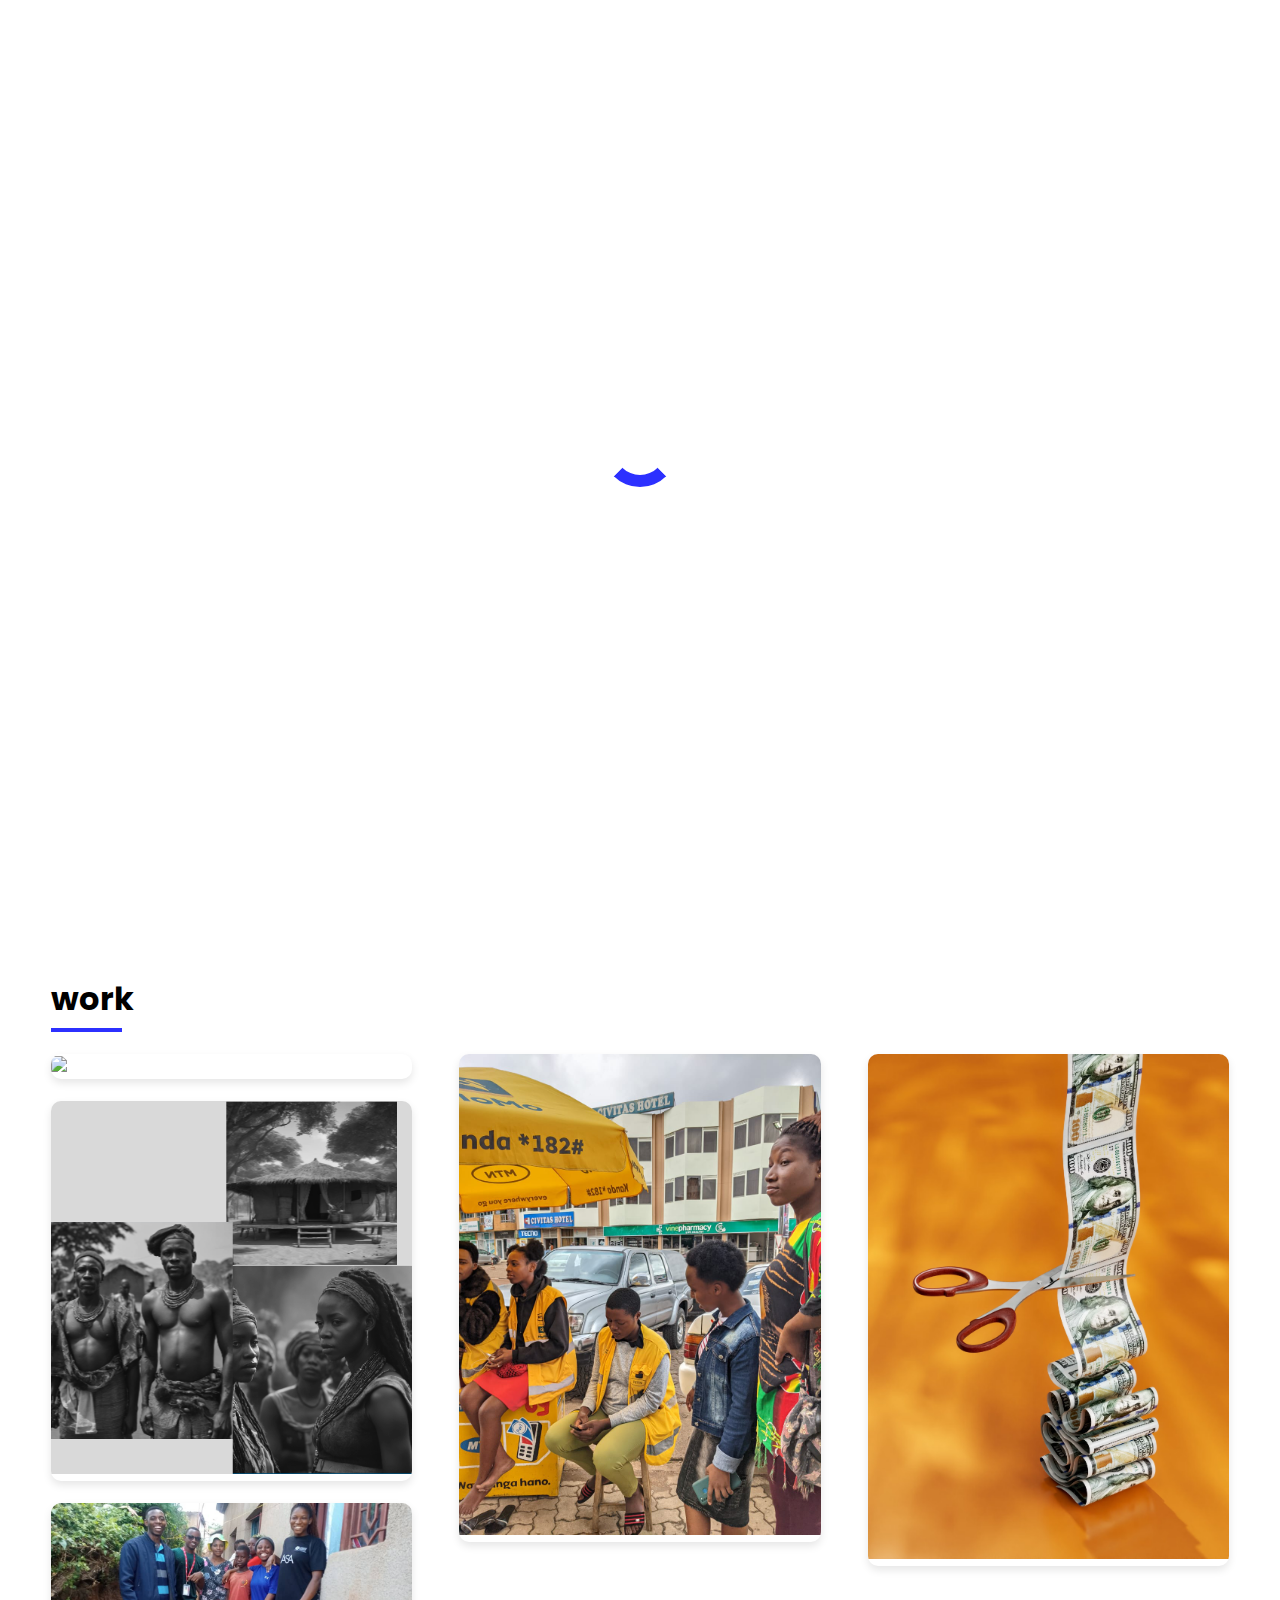
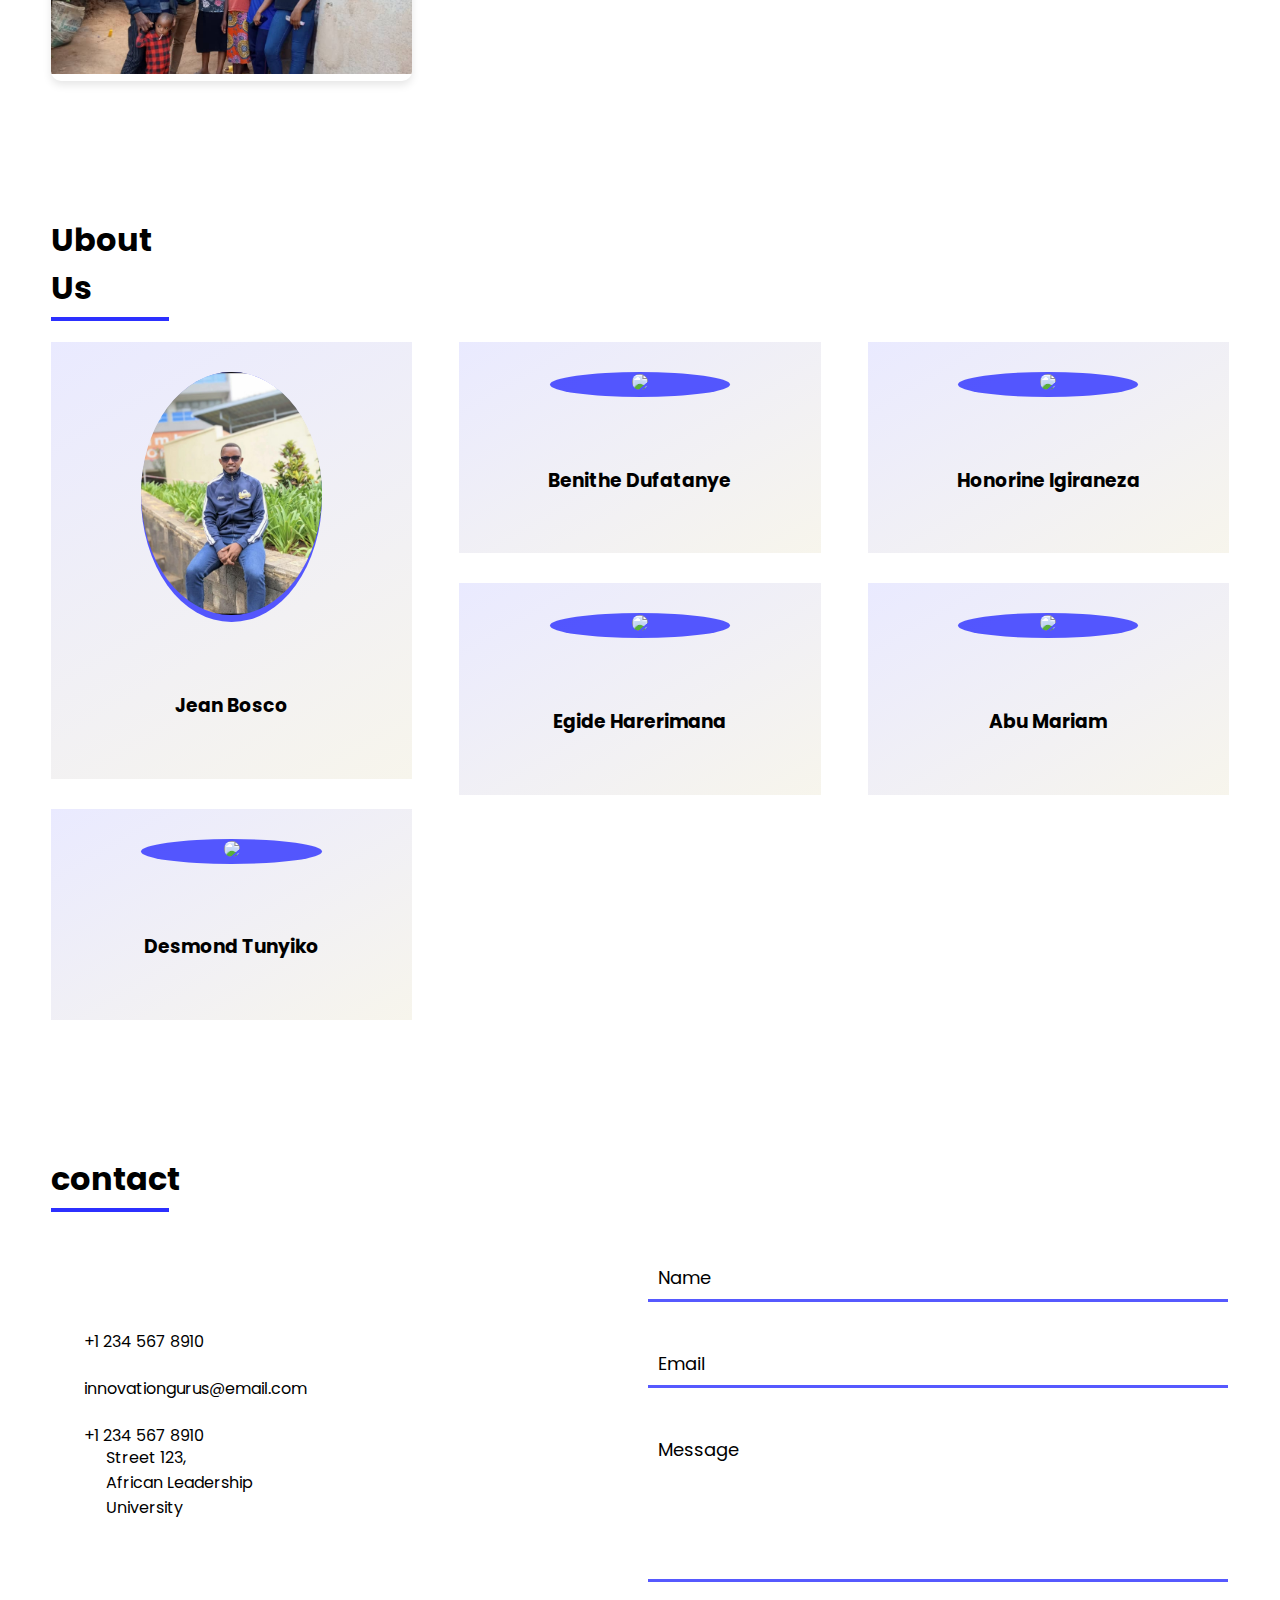
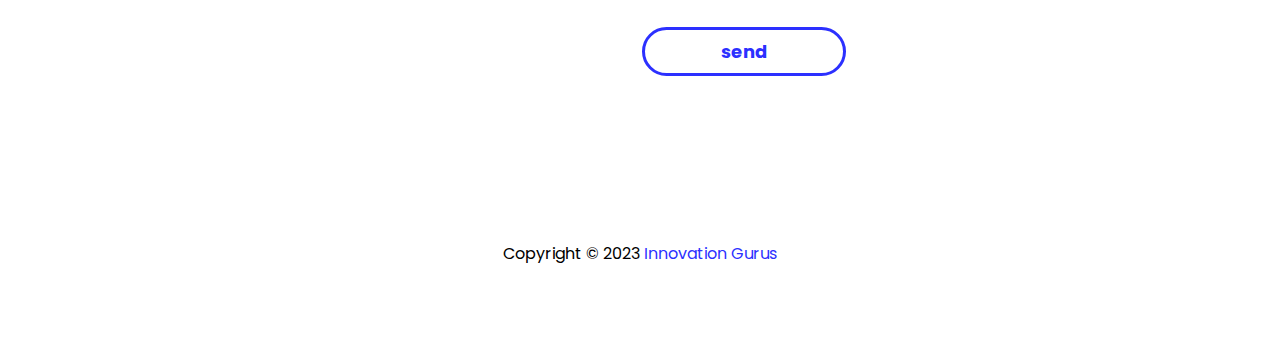
==== index.html @ b2788053 "final touches" ====
<!DOCTYPE html>
<html lang="en">

<head>
    <meta charset="UTF-8">
    <meta name="viewport" content="width=device-width, initial-scale=1.0">
    <meta http-equiv="X-UA-Compatible" content="ie=edge">
    <title>Innovation Gurus</title>
    <link rel="stylesheet" href="https://cdnjs.cloudflare.com/ajax/libs/animate.css/3.7.0/animate.min.css">
    <script src="https://code.jquery.com/jquery-3.3.1.min.js"
        integrity="sha256-FgpCb/KJQlLNfOu91ta32o/NMZxltwRo8QtmkMRdAu8=" crossorigin="anonymous"></script>
    <link rel="stylesheet" href="https://use.fontawesome.com/releases/v5.7.1/css/all.css"
        integrity="sha384-fnmOCqbTlWIlj8LyTjo7mOUStjsKC4pOpQbqyi7RrhN7udi9RwhKkMHpvLbHG9Sr" crossorigin="anonymous">
    <link rel="stylesheet" href="index.css">
    <script src="particles.js" type="text/javascript"></script>
</head>

<body>
    <div id="loading">
        <div id="spinner"></div>
    </div>

    <div id="magnify">
        <h1 onclick="closemagnify()"><i class="fas fa-times"></i></h1>
        <div id="img_here"></div>
    </div>


    <div id="box">
        <div class="box1 onlywide animated bounceOutLeft" style="animation-delay:1.7s;"></div>
        <div class="box2 onlywide animated bounceOutLeft" style="animation-delay:1.8s;"></div>
        <div class="box2 onlywide animated bounceOutLeft" style="animation-delay:1.9s;"></div>
        <div class="box2 animated bounceOutRight" style="animation-delay:1.9s;"></div>
        <div class="box2 onlywide animated bounceOutRight" style="animation-delay:1.8s;"></div>
        <div class="box2 onlywide animated bounceOutRight" style="animation-delay:1.7s;"></div>
    </div>
    <div>

        <!-- dark background -->
        <div id="particles-js"></div>
        <header id="header" class="animated slideInDown" style="animation-delay:1.8s;">
            <table>
                <tr>
                    <td id="logo">Innovation Gurus</td>
                    <td id="navigation">
                        <a href="#work">Work</a>
                        <a href="#bio">About</a>
                        <a href="">Blog</a>
                        <a href="#contact">Contact</a>
                    </td>
                </tr>
            </table>
        </header>
        <table id="top_part">
            <tr>
                <td id="about" class="animated slideInLeft" style="animation-delay:2s;">
                    <h1>We are Innovation Gurus; we care about bringing ideas into reality to solve the needs of people.
                    </h1>
                    <h4>Elevate jobs with skill-focused training for fewer jobless.</h4>
                    <button class="btn_one">Our Top Challenges</button><br>
                    <table>
                        <tr>
                            <td class="animated zoomIn" style="animation-delay:2.2s;">
                                <a href="https://www.instagram.com/innovation_gurus/" class="social"><i
                                        class="fab fa-facebook"></i></a>
                            </td>
                            <td class="animated zoomIn" style="animation-delay:2.4s;">
                                <a href="https://www.instagram.com/innovation_gurus/" class="social"><i
                                        class="fab fa-twitter"></i></a>
                            </td>
                            <td class="animated zoomIn" style="animation-delay:2.6s;">
                                <a href="https://www.instagram.com/innovation_gurus/" class="social"><i
                                        class="fab fa-instagram"></i></a>
                            </td>
                        </tr>
                    </table>
                </td>
                <td id="right-image-container">
                    <div id="rightImage" class="animated jackInTheBox" style="animation-delay:2.2s;"></div>
                </td>
            </tr>
        </table>
        <!-- close  -->
    </div>
    <div id="work">
        <h1>work</h1>
        <div id="photos">
            <div class="card">
                <img onclick="magnify($(this).attr('src'))" src="./images/known.jpg">
                <div class="description">
                    <h2>Challenge 01: Introduction</h2>
                    <p>Get to Know Us! Know our passions and what we want to solve.</p>
                    <a target="_blank" href="https://youtu.be/Mv-5zNCq-_g"> <button>Learn More</button></a>
                </div>
            </div>
            <!-- add text when hovring the image -->
            <div class="card">
                <img onclick="magnify($(this).attr('src'))" src="./images/discover.png">
                <div class="description">
                    <h2>Challenge 02: Discover Africa</h2>
                    <p>Untold Story of Africa Continent</p>
                    <a target="_blank"
                        href="https://docs.google.com/presentation/d/1_8htFvo_Zk2GU9c8ydzY1pWgNZZuV6s2tHBt2Eq71xM/edit?usp=sharing">
                        <button>Learn More</button></a>
                </div>
            </div>
            <div class="card">
                <img onclick="magnify($(this).attr('src'))" src="./images/Helplab.jpeg">
                <div class="description">
                    <h2>Challenge 03: HELP-LAB</h2>
                    <p>An opportunity we had to improve the quality life of community near our campus</p>
                    <a target="_blank" href="https://www.youtube.com/watch?v=DI0RZ8uJzmM"> <button>Learn
                            More</button></a>
                </div>
            </div>

            <div class="card">
                <img onclick="magnify($(this).attr('src'))" src="./images/mtn.jpeg">
                <div class="description">
                    <h2>Challenge 04: HUNT FOR TREASURE</h2>
                    <p class="paragraph">Here, we had to practive researching, systems thinking, and human-centered
                        design
                        though interviewing MTN agents
                    </p>
                    <a target="_blank" href="#"> <button>Learn More</button></a>
                </div>
            </div>
            <div class="card">
                <img onclick="magnify($(this).attr('src'))" src="./images/budget.png">
                <div class="description">
                    <h2>Challenge 05: LAUNCHING OUR MISSION!</h2>
                    <p class="paragraph">This is where we gathered to discuss the expenses required to turn our mission
                        into reality.</p>
                    <a target="_blank"
                        href="https://docs.google.com/spreadsheets/d/1UrjCfz4k7TJiQiqgcpRg-rnX3hRLEA8lvBGiZxGEBCk/edit#gid=1695479590">
                        <button>Learn More</button></a>
                </div>
            </div>
        </div>
    </div>
    <div id="bio">
        <h1>Ubout Us</h1>
        <div class="row">
            <div class="our-team">
                <div class="picture">
                    <img class="img-fluid" src="./images/1.jpeg">
                </div>
                <div class="team-content">
                    <h3 class="name">Jean Bosco</h3>
                </div>
                <ul class="social">
                    <li><i class="fab fa-facebook"></i></li>
                    <li><i class="fab fa-twitter"></i></li>
                    <li><i class="fab fa-google-plus"></i></li>
                    <li><i class="fab fa-linkedin"></i></li>
                </ul>
            </div>
            <div class="our-team">
                <div class="picture">
                    <img class="img-fluid" src="./images/3.jpg">
                </div>
                <div class="team-content">
                    <h3 class="name">Desmond Tunyiko</h3>
                </div>
                <ul class="social">
                    <li><i class="fab fa-facebook"></i></li>
                    <li><i class="fab fa-twitter"></i></li>
                    <li><i class="fab fa-google-plus"></i></li>
                    <li><i class="fab fa-linkedin"></i></li>
                </ul>
            </div>

            <div class="our-team">
                <div class="picture">
                    <img class="img-fluid" src="./images/4.jpg">
                </div>
                <div class="team-content">
                    <h3 class="name">Benithe Dufatanye</h3>
                </div>
                <ul class="social">
                    <li><i class="fab fa-facebook"></i></li>
                    <li><i class="fab fa-twitter"></i></li>
                    <li><i class="fab fa-google-plus"></i></li>
                    <li><i class="fab fa-linkedin"></i></li>
                </ul>
            </div>

            <!-- second part -->
            <div class="our-team">
                <div class="picture">
                    <img class="img-fluid" src="./images/6.jpg">
                </div>
                <div class="team-content">
                    <h3 class="name">Egide Harerimana</h3>
                </div>
                <ul class="social">
                    <li><i class="fab fa-facebook"></i></li>
                    <li><i class="fab fa-twitter"></i></li>
                    <li><i class="fab fa-google-plus"></i></li>
                    <li><i class="fab fa-linkedin"></i></li>
                </ul>
            </div>
            <div class="our-team">
                <div class="picture">
                    <img class="img-fluid" src="./images/7.jpg">
                </div>
                <div class="team-content">
                    <h3 class="name">Honorine Igiraneza</h3>
                </div>
                <ul class="social">
                    <li><i class="fab fa-facebook"></i></li>
                    <li><i class="fab fa-twitter"></i></li>
                    <li><i class="fab fa-google-plus"></i></li>
                    <li><i class="fab fa-linkedin"></i></li>
                </ul>
            </div>

            <div class="our-team">
                <div class="picture">
                    <img class="img-fluid" src="./images/8.jpg">
                </div>
                <div class="team-content">
                    <h3 class="name">Abu Mariam</h3>
                </div>
                <ul class="social">
                    <li><i class="fab fa-facebook"></i></li>
                    <li><i class="fab fa-twitter"></i></li>
                    <li><i class="fab fa-google-plus"></i></li>
                    <li><i class="fab fa-linkedin"></i></li>
                </ul>
            </div>
        </div>


    </div>
    <div id="contact">
        <h1>contact</h1>
        <table>
            <tr>
                <td>
                    <div id="inner_div">
                        <table id="inner_table">
                            <tr>
                                <td><i class="fas fa-phone"></i> &nbsp; +1 234 567 8910</td>
                            </tr>
                            <tr>
                                <td><i class="fas fa-at"></i> &nbsp; innovationgurus@email.com</td>
                            </tr>
                            <tr>
                                <td><i class="fas fa-fax"></i> &nbsp; +1 234 567 8910</td>
                            </tr>
                            <tr>
                                <td><i class="fas fa-map-marker-alt"></i>
                                    <div id="address">
                                        Street 123,<br>
                                        African Leadership<br>
                                        University
                                    </div>
                                </td>
                            </tr>
                            <tr>
                                <td>
                                    <a class="social"><i class="fab fa-facebook"></i></a>
                                    <a class="social"><i class="fab fa-twitter"></i></a>
                                    <a href="https://www.instagram.com/innovation_gurus/" class="social"><i
                                            class="fab fa-instagram"></i></a>
                                </td>
                            </tr>
                        </table>
                    </div>
                </td>
                <td>
                    <form>
                        <input type="text" placeholder="Name" required>
                        <input type="email" placeholder="Email" required><br>
                        <textarea placeholder="Message" required rows="5"></textarea><br>
                        <button class="btn_one">send</button>
                    </form>
                </td>
            </tr>
        </table>
    </div>
    <div id="footer">
        Copyright &copy; 2023 <a href="https://github.com/honorine22/Innovation-Gurus-Website">Innovation Gurus</a>
    </div>
    <script src="index.js" type="text/javascript"></script>
    <script src="app.js" type="text/javascript"></script>
</body>

</html>
---- index.css ----
@import url('https://fonts.googleapis.com/css?family=Poppins');

:root {
    /* --primary-color: rgb(255, 44, 90);
    --primary-shade-1: rgba(255, 44, 90, 0.8);
    --primary-shade-2: rgba(255, 44, 90, 0.1); */
    --primary-color: rgb(44, 48, 255);
    --primary-shade-1: rgba(44, 48, 255, 0.8);
    --primary-shade-2: rgba(44, 48, 255, 0.5);
    --primary-shade-3: rgba(44, 48, 255, 0.1);
}

body {
    font-family: 'Poppins', sans-serif;
    padding: 0px;
    margin: 0px;
    max-width: 100vw;
    overflow-x: hidden;
    scroll-behavior: smooth;
}

.card {
    position: relative;
    overflow: hidden;
    border-radius: 10px;
    box-shadow: 0 4px 8px rgba(0, 0, 0, 0.1);
    margin-bottom: 6%;
}

/* Image styling */
.card img {
    object-fit: cover;
    transition: transform 0.3s ease-in-out;
}

/* Description styling */
.card .description {
    text-align: center;
    position: absolute;
    bottom: 0;
    left: 0;
    width: 100%;
    background: var(--primary-shade-2);
    color: #fff;
    padding: 24px;
    opacity: 0;
    transition: opacity 0.3s ease-in-out;
    box-sizing: border-box;
}

/* Button styling */
.card button {
    margin-left: auto;
    padding: 20px 32px;
    background-color: rgba(0, 0, 0, 0.767);
    color: #fff;
    border: none;
    border-radius: 5px;
    cursor: pointer;
    transition: background-color 0.3s ease-in-out;
}

.card button:hover {
    background-color: rgb(0, 0, 0);
}

/* Hover effect */
.card:hover img {
    transform: scale(1.1);
}

.card:hover .description {
    opacity: 1;
}

#loading {
    width: 100vw;
    height: 100vh;
    position: fixed;
    background: white;
    z-index: 999;
    display: flex;
    justify-content: center;
    flex-direction: column;
    align-items: center;
}

#spinner {
    animation: rotate 0.56s infinite linear;
    width: 50px;
    height: 50px;
    border-radius: 50%;
    margin: 0;
    border: 12px solid #fff;
    border-bottom: 12px solid var(--primary-color);
    border-radius: 50%;
    margin: 0;
}

#particles-js {
    position: absolute;
    width: 100vw;
    height: 100vh;
}

@keyframes rotate {
    0% {
        transform: rotate(0deg);
    }

    100% {
        transform: rotate(360deg);
    }
}

header {
    width: 92vw;
    padding: 6vh 4vw;
    position: fixed;
    font-weight: bold;
    background: transparent;
    color: black;
    transition: 0.4s ease-in-out;
    z-index: 2;
}

header table {
    width: 100%;
}

#logo {
    width: 20%;
    font-weight: bold;
}

#navigation {
    width: 80%;
}

#magnify {
    width: 100vw;
    height: 100vh;
    background: rgba(0, 0, 0, 0.92);
    position: fixed;
    z-index: 4;
    display: none;
    flex-direction: column;
    justify-content: center;
}

#magnify h1 {
    position: absolute;
    top: 0;
    right: 0;
    margin: 20px 40px;
    color: #fff;
    transition: 0.4s ease-in-out;
}

#magnify h1:hover {
    color: var(--primary-color);
    cursor: pointer;
}

#img_here {
    width: 90%;
    height: 90%;
    background-size: contain !important;
    background-repeat: no-repeat !important;
    margin: 0px auto;
}

#logo {
    font-size: 24px;
    color: var(--primary-color);
}

#navigation {
    text-align: right;
}

#navigation a {
    color: inherit;
    text-decoration: none;
    padding: 5px 10px;
    border-bottom: 2px solid transparent;
    margin-left: 4vw;
    transition: 0.4s ease-in-out;
}

#navigation a:hover {
    border-bottom: 2px solid #fff;
}

#top_part {
    width: 100%;
    border: 2vh solid #fff;
}

#top_part tr td {
    width: 50%;
}

#about {
    width: 84% !important;
    height: 95vh;
    display: flex;
    flex-direction: column;
    justify-content: center;
    text-align: left;
    padding: 0px 8%;
}

#about h1 {
    font-size: 45px;
    word-wrap: break-word;
}

#about h4 {
    font-weight: normal;
}

#about table {
    width: 70%;
    margin-top: 4vh;
}

#about table tr td {
    width: 20% !important;
    text-align: left;
}

.social {
    color: var(--primary-color);
    font-size: 23px;
    padding: 12px 17px;
    border-radius: 50%;
    background: transparent;
    transition: 0.4s ease-in-out;
    font-weight: bold;
    margin: 0px 8px;
}

.social:hover {
    cursor: pointer;
    color: #fff;
    background: var(--primary-color);
    box-shadow: 0px 10px 30px var(--primary-shade-1);
}

.btn_one {
    font-size: 18px;
    font-family: 'Poppins', sans-serif;
    color: var(--primary-color);
    background: #fff;
    border: 3px solid var(--primary-color);
    padding: 8px 40px;
    width: 35%;
    border-radius: 80px;
    font-weight: bold;
    margin: 2vh 0px;
    transition: 0.4s ease-in-out;
}

.btn_one:hover {
    box-shadow: 0px 10px 30px var(--primary-shade-1);
    cursor: pointer;
    color: #fff;
    background: var(--primary-color);
}

#right-image-container {
    padding-right: 3.5%;
}

#rightImage {
    width: 100%;
    height: 70vh;
    margin-top: 5vh;
    background: linear-gradient(150deg, var(--primary-shade-2), var(--primary-shade-3)), url("./images/home.jpg") center center;
    /* background: url("./images//home.jpg") center center; */
    background-size: cover;
    background-repeat: no-repeat;
    clip-path: polygon(0 0, 80% 0, 100% 20%, 100% 100%, 20% 100%, 0 80%);
}

#work {
    width: 92vw;
    padding: 6vh 4vw;
    font-weight: bold;
}

#work h1 {
    padding: 5px 0px;
    border-bottom: 4px solid var(--primary-color);
    width: 6%;
}

#photos {
    width: 100%;
    columns: 3;
    column-gap: 4%;
    z-index: 1;
    transition: 0.4s ease-in-out;
}

#photos img {
    width: 100%;
    transition: 0.4s ease-in-out;
}

#photos img:hover {
    transform: scale(1.1);
    cursor: pointer;
}

#bio {
    width: 92vw;
    padding: 6vh 4vw;
    font-weight: normal;
}

#bio h1 {
    padding: 5px 0px;
    border-bottom: 4px solid var(--primary-color);
    width: 10%;
}

#contact {
    width: 92vw;
    padding: 6vh 4vw;
}

#contact h1 {
    padding: 5px 0px;
    border-bottom: 4px solid var(--primary-color);
    width: 10%;
}

#contact table {
    width: 100%;
}

#contact table tr td {
    width: 50%;
}

#inner_div table {
    width: 100%;
}

#inner_div table tr td {
    font-weight: normal;
}

#inner_table tr td {
    padding: 10px 20px !important;
}

#contact form {
    width: 100%;
}

#contact form input {
    width: 96%;
    margin: 20px 1%;
    background: transparent;
    border: 0px;
    border-bottom: 3px solid var(--primary-shade-1);
    padding: 8px 10px;
    font-family: 'Poppins', sans-serif;
    font-size: 18px;
    transition: 0.4s ease-in-out;
    color: #000;
    font-weight: normal;
}

#contact form textarea {
    width: 96%;
    margin: 20px 1%;
    padding: 8px 10px;
    border: 0px;
    border-bottom: 3px solid var(--primary-shade-1);
    padding: 8px 10px;
    font-family: 'Poppins', sans-serif;
    font-size: 18px;
    background: transparent;
    resize: none;
    transition: 0.4s ease-in-out;
    color: #000;
    font-weight: normal;
}

#contact form input:focus {
    outline: none;
    border-bottom: 3px solid var(--primary-color);
}

#contact form textarea:focus {
    outline: none;
    border-bottom: 3px solid var(--primary-color);
}

#address {
    position: relative;
    top: -25px;
    left: 30px;
}

#footer {
    width: 100%;
    padding: 10vh 0px;
    text-align: center;
    font-weight: normal;
}

#footer a {
    color: var(--primary-color);
    text-decoration: none;
}

::placeholder {
    color: #000;
}

button:focus {
    outline: none;
}

::-webkit-scrollbar {
    width: 5px;
    height: 5px;
}

::-webkit-scrollbar-track {
    background: #f1f1f1;
}

::-webkit-scrollbar-thumb {
    background: rgb(0, 0, 0);
}

::-webkit-scrollbar-thumb:hover {
    background: rgba(0, 0, 0, 0.8);
}

@media (max-width: 1000px) {
    #photos {
        columns: 1;
        column-gap: 0%;
    }

    #photos img {
        margin: 2% 0px;
    }

    #photos img:hover {
        transform: scale(1);
        cursor: pointer;
    }

    #rightImage {
        display: none;
    }

    #top_part {
        border: 0px;
    }

    #top_part tr td {
        width: 100%;
        text-align: center;
    }

    #about {
        width: 92% !important;
        height: 75vh;
        padding-top: 20vh !important;
        text-align: center;
        padding: 0px 4%;
    }

    #about table {
        width: 100%;
        margin-top: 6vh;
    }

    #about table tr td {
        text-align: center;
    }

    .btn_one {
        padding: 6px 30px;
        width: 60%;
        margin: 4vh auto;
        box-shadow: 0px 10px 20px var(--primary-shade-1);
        background: var(--primary-color);
        color: #fff;
    }

    .btn_one:hover {
        box-shadow: 0px 10px 40px var(--primary-shade-1);
        cursor: pointer;
    }

    #contact table tr td {
        width: 100%;
        display: block;
    }

    #inner_table tr td {
        padding: 10px 0px !important;
    }

    #contact form input {
        width: 90%;
    }

    #contact form textarea {
        width: 90%;
    }

    #work h1 {
        width: 19%;
    }

    #bio h1 {
        width: 25%;
    }

    #contact h1 {
        width: 33%;
    }

    header {
        width: 96vw;
        background: #fff;
        padding: 4vh 2vw;
        position: absolute;
    }

    #header table tr td {
        width: 100%;
        display: block;
        text-align: center;
        padding: 15px 0px;
    }

    #navigation a {
        color: #000;
    }
}

.row {
    columns: 3;
    column-gap: 4%;
    transition: 0.4s ease-in-out;
}

.our-team {
    padding: 30px 0 40px;
    margin-bottom: 30px;
    background: linear-gradient(150deg, var(--primary-shade-3), #f7f5ec);
    text-align: center;
    overflow: hidden;
    position: relative;
}

.our-team .picture {
    display: inline-block;
    height: 25%;
    width: 50%;
    margin-bottom: 50px;
    z-index: 1;
    position: relative;
}

.our-team .picture::before {
    content: "";
    width: 100%;
    height: 0;
    border-radius: 50%;
    background-color: var(--primary-shade-1);  
    position: absolute;
    bottom: 135%;
    right: 0;
    left: 0;
    transform: scale(3);
    transition: all 0.3s linear 0s;
}

.our-team:hover .picture::before {
    height: 100%;
}

.our-team .picture::after {
    content: "";
    width: 100%;
    height: 100%;
    border-radius: 50%;
    opacity: 1;
    background-color: var(--primary-shade-1);
    position: absolute;
    top: 0;
    left: 0;
    z-index: -1;
}

.our-team .picture img {
    width: 100%;
    height: auto;
    border-radius: 50%;
    transform: scale(1);
    transition: all 0.9s ease 0s;
}

.our-team:hover .picture img {
    box-shadow: 0 0 0 14px #f7f5ec;
    transform: scale(1.1);
}

.our-team .title {
    display: block;
    font-size: 15px;
    color: #4e5052;
    text-transform: capitalize;
}

.our-team .social {
    width: 100%;
    padding: 0;
    margin: 0;
    border-radius: 0;
    background-color: var(--primary-shade-1);
    position: absolute;
    opacity: 0.75;
    bottom: -100px;
    left: 0;
    transition: all 0.5s ease 0s;
}

.our-team:hover .social {
    bottom: 0;
    
}

.our-team .social li {
    display: inline-block;
}

.our-team .social li i {
    display: block;
    padding: 10px;
    font-size: 17px;
    color: white;
    transition: all 0.3s ease 0s;
    text-decoration: none;
}

.our-team .social li i:hover {
    color: var(--primary-shade-1);
    background-color: #f7f5ec;
}
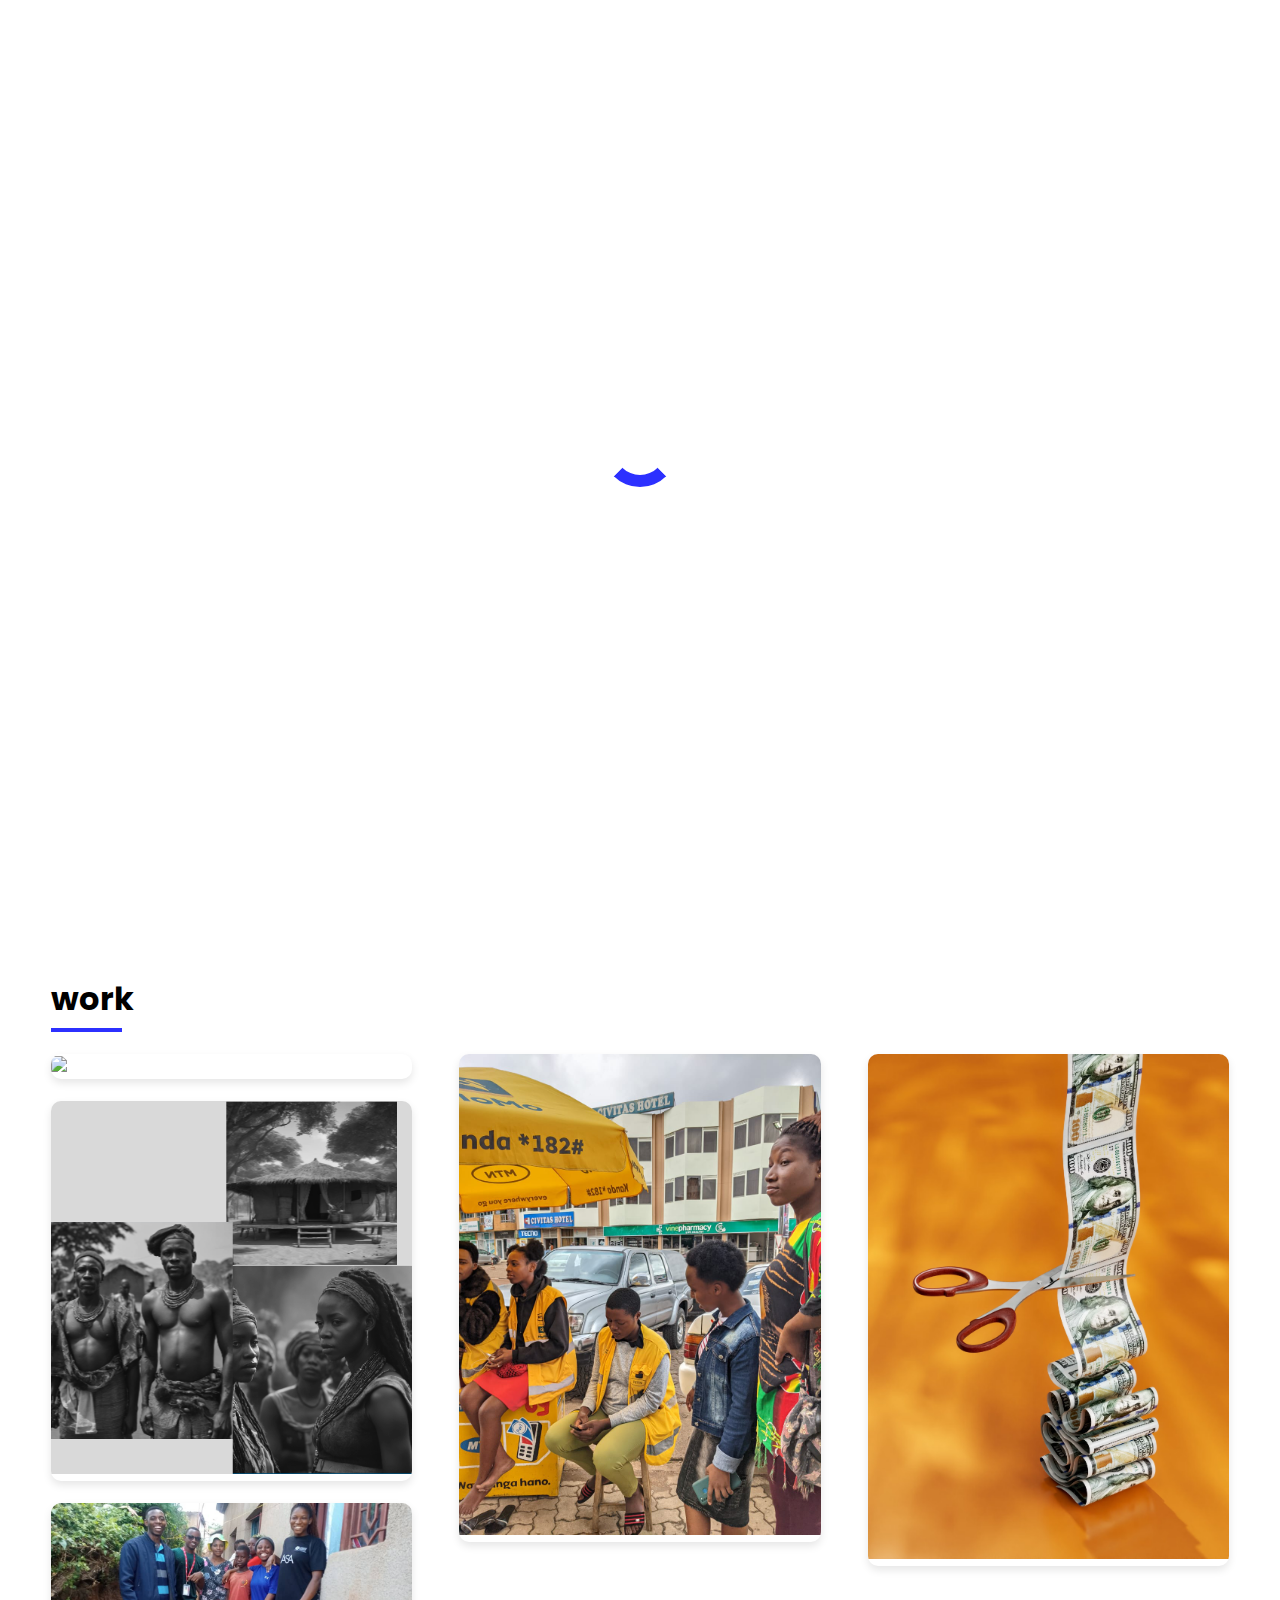
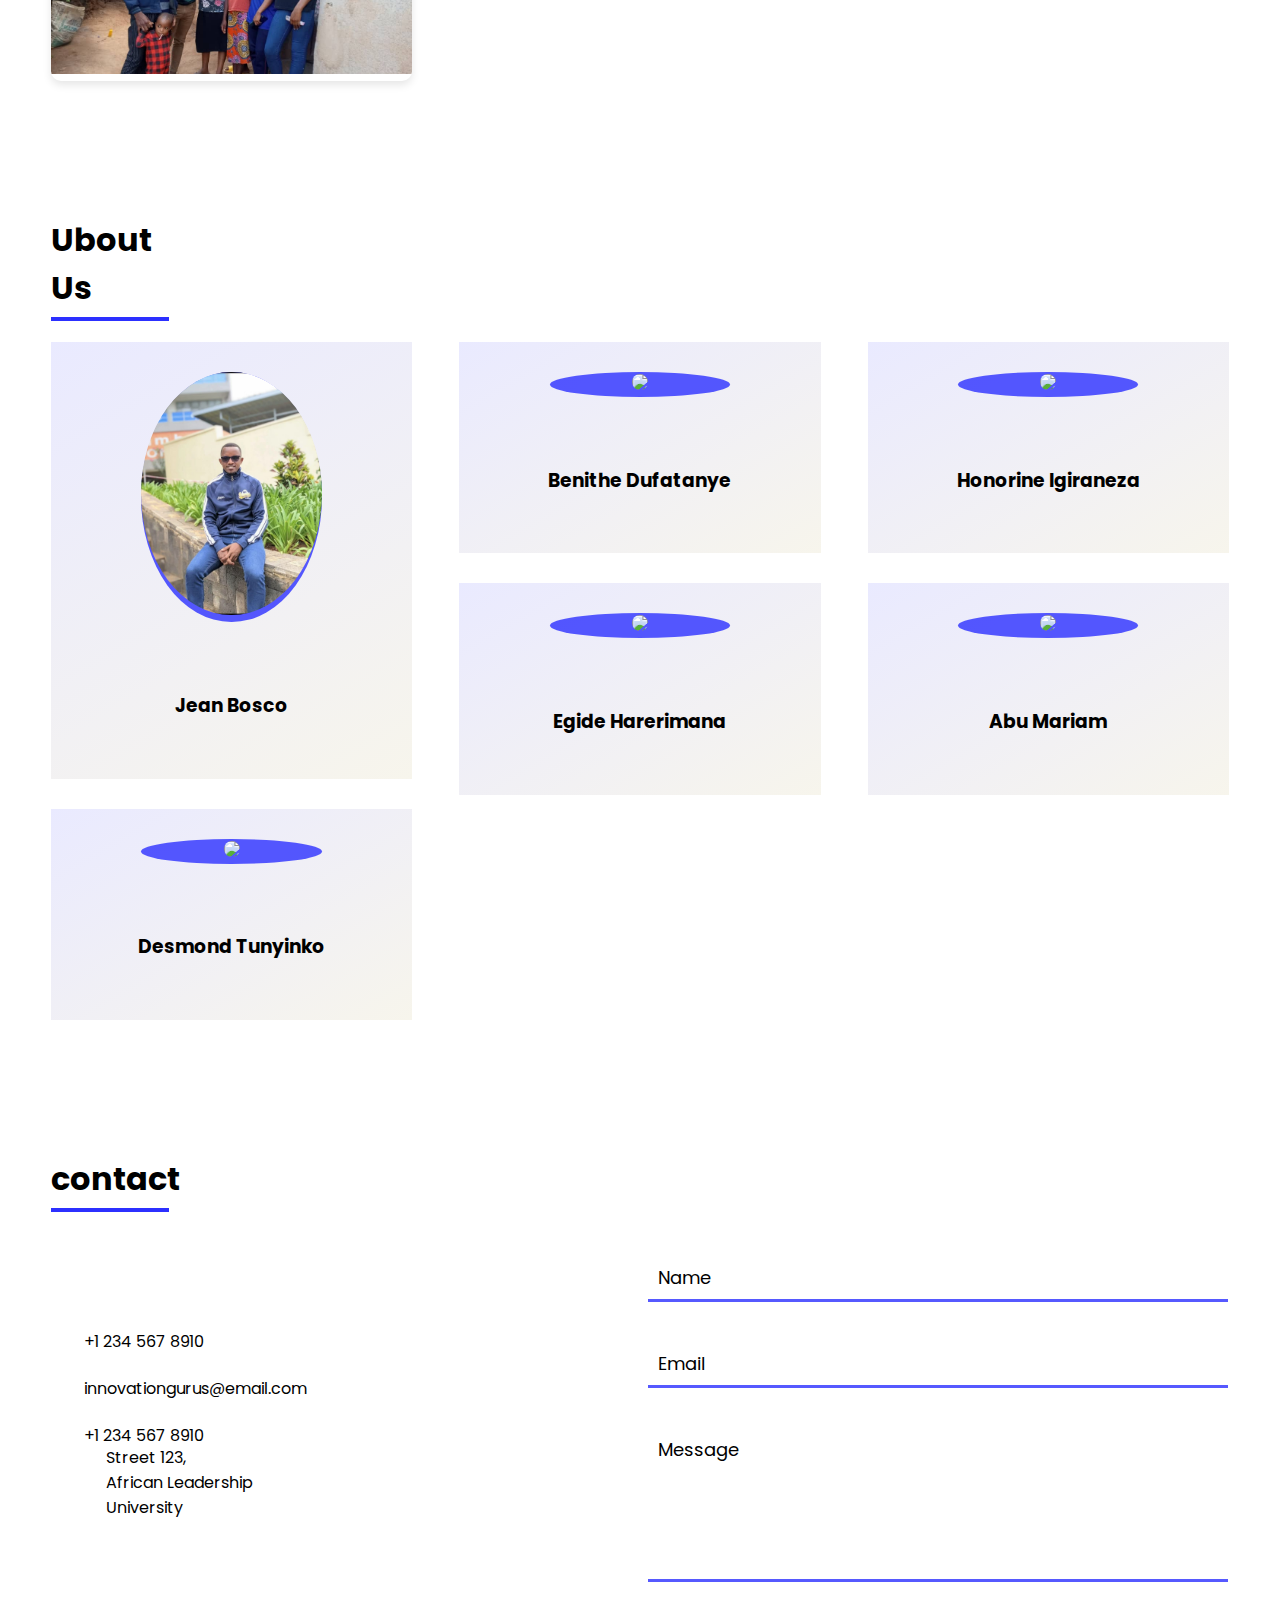
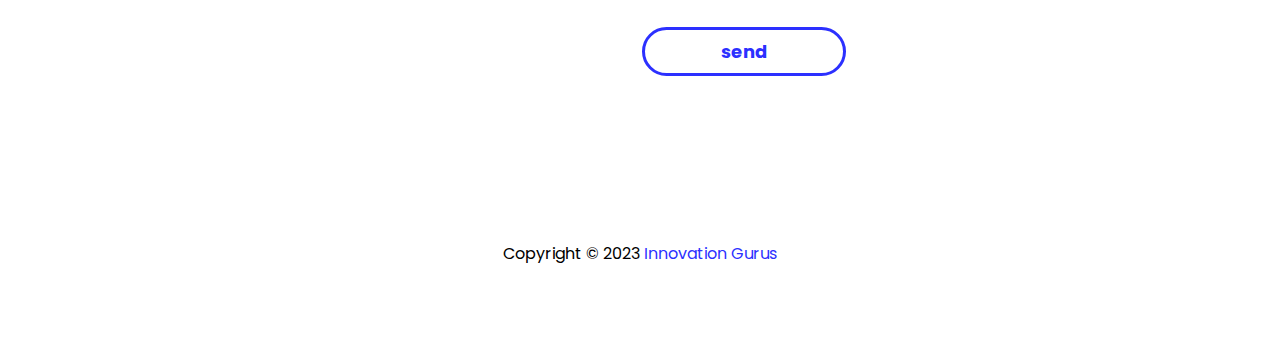
==== commit a001ee95: "Merge branch 'main' of https://github.com/honorine22/Innovation-Gurus-Website" ====
--- a/index.html
+++ b/index.html
@@ -57,19 +57,24 @@
                     <h1>We are Innovation Gurus; we care about bringing ideas into reality to solve the needs of people.
                     </h1>
                     <h4>Elevate jobs with skill-focused training for fewer jobless.</h4>
-                    <button class="btn_one">Our Top Challenges</button><br>
+
+                    <a class="challenge" href="#work"><button class="btn_one" style="animation-delay:2.2s;">
+                            Our Challenges
+                        </button>
+                    </a>
+                    <br>
                     <table>
                         <tr>
                             <td class="animated zoomIn" style="animation-delay:2.2s;">
-                                <a href="https://www.instagram.com/innovation_gurus/" class="social"><i
+                                <a target="_blank" href="https://www.instagram.com/innovation_gurus/" class="social"><i
                                         class="fab fa-facebook"></i></a>
                             </td>
                             <td class="animated zoomIn" style="animation-delay:2.4s;">
-                                <a href="https://www.instagram.com/innovation_gurus/" class="social"><i
+                                <a target="_blank" href="https://www.instagram.com/innovation_gurus/" class="social"><i
                                         class="fab fa-twitter"></i></a>
                             </td>
                             <td class="animated zoomIn" style="animation-delay:2.6s;">
-                                <a href="https://www.instagram.com/innovation_gurus/" class="social"><i
+                                <a target="_blank" href="https://www.instagram.com/innovation_gurus/" class="social"><i
                                         class="fab fa-instagram"></i></a>
                             </td>
                         </tr>
@@ -160,7 +165,7 @@
                     <img class="img-fluid" src="./images/3.jpg">
                 </div>
                 <div class="team-content">
-                    <h3 class="name">Desmond Tunyiko</h3>
+                    <h3 class="name">Desmond Tunyinko</h3>
                 </div>
                 <ul class="social">
                     <li><i class="fab fa-facebook"></i></li>
--- a/index.css
+++ b/index.css
@@ -257,9 +257,14 @@
     padding: 8px 40px;
     width: 35%;
     border-radius: 80px;
+    cursor: pointer;
     font-weight: bold;
     margin: 2vh 0px;
     transition: 0.4s ease-in-out;
+}
+
+.challenge {
+    text-decoration: none;
 }
 
 .btn_one:hover {
@@ -580,7 +585,7 @@
     width: 100%;
     height: 0;
     border-radius: 50%;
-    background-color: var(--primary-shade-1);  
+    background-color: var(--primary-shade-1);
     position: absolute;
     bottom: 135%;
     right: 0;
@@ -641,7 +646,7 @@
 
 .our-team:hover .social {
     bottom: 0;
-    
+
 }
 
 .our-team .social li {
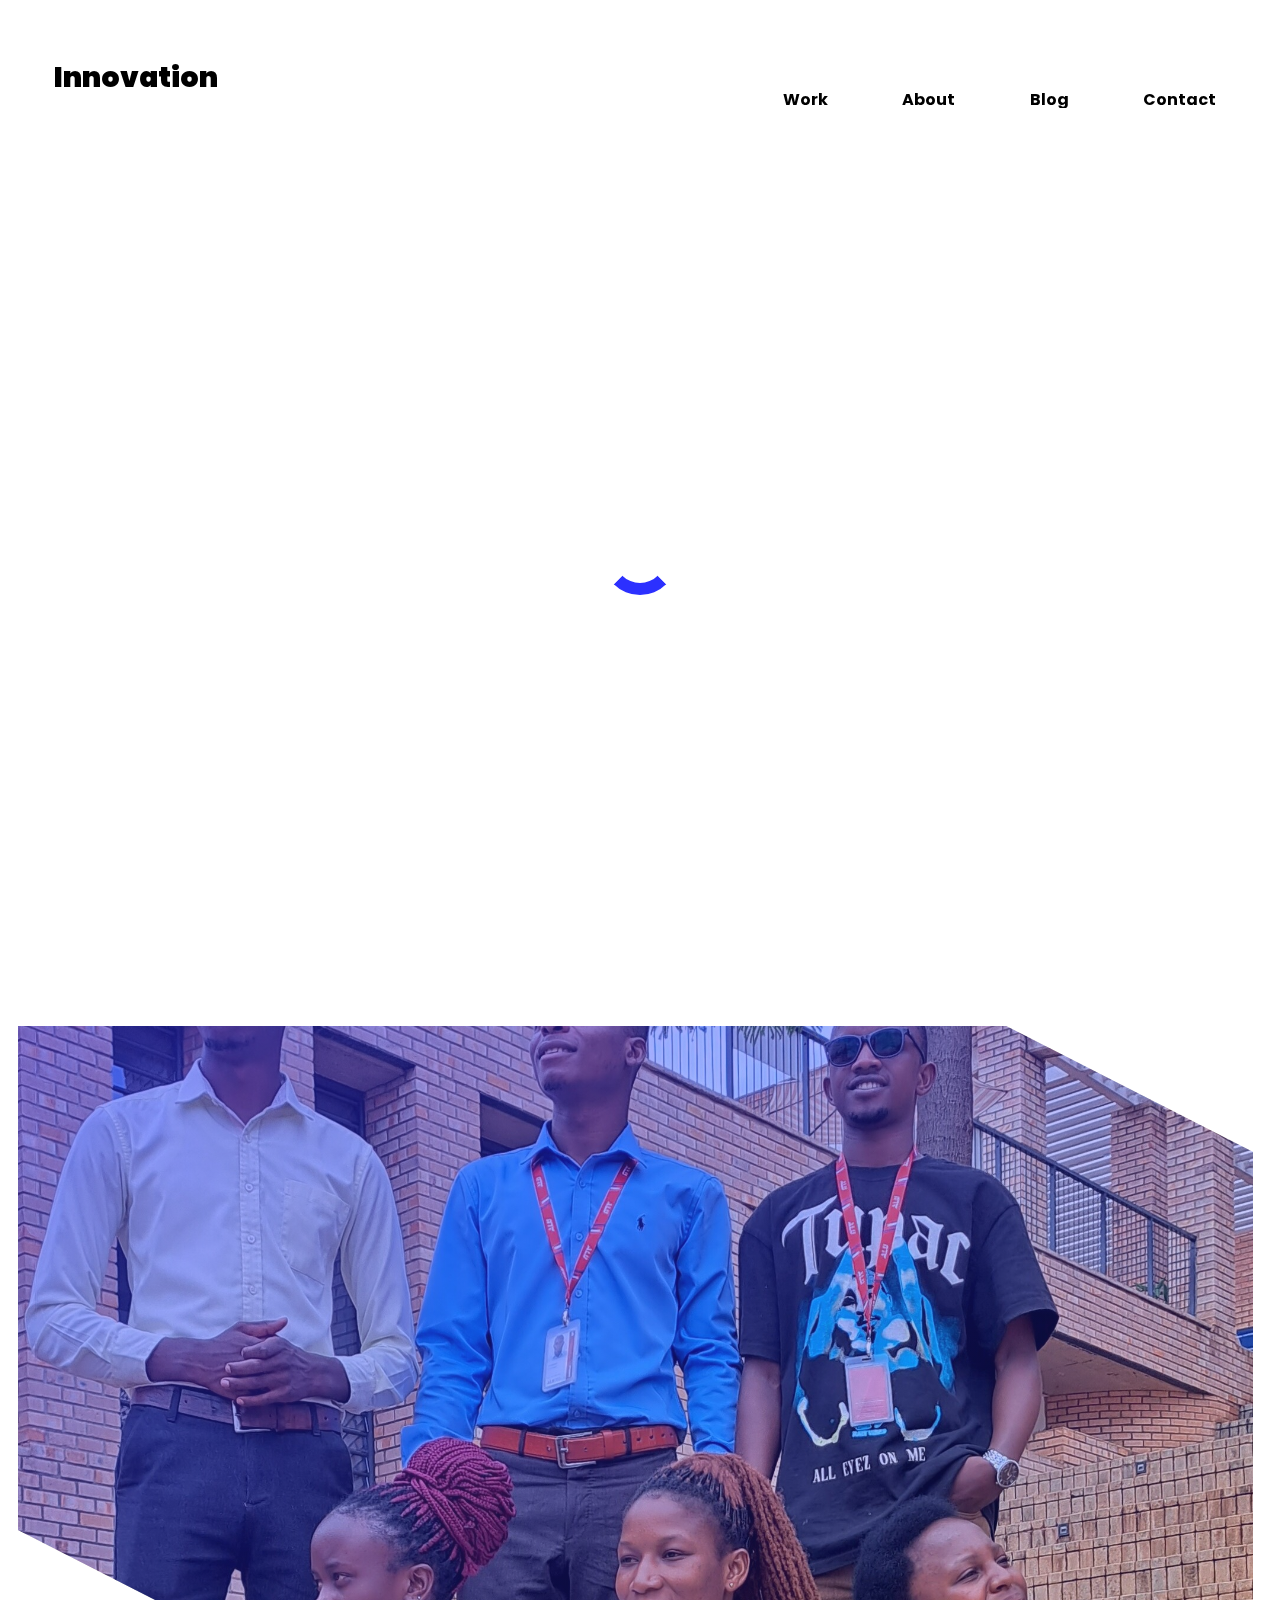
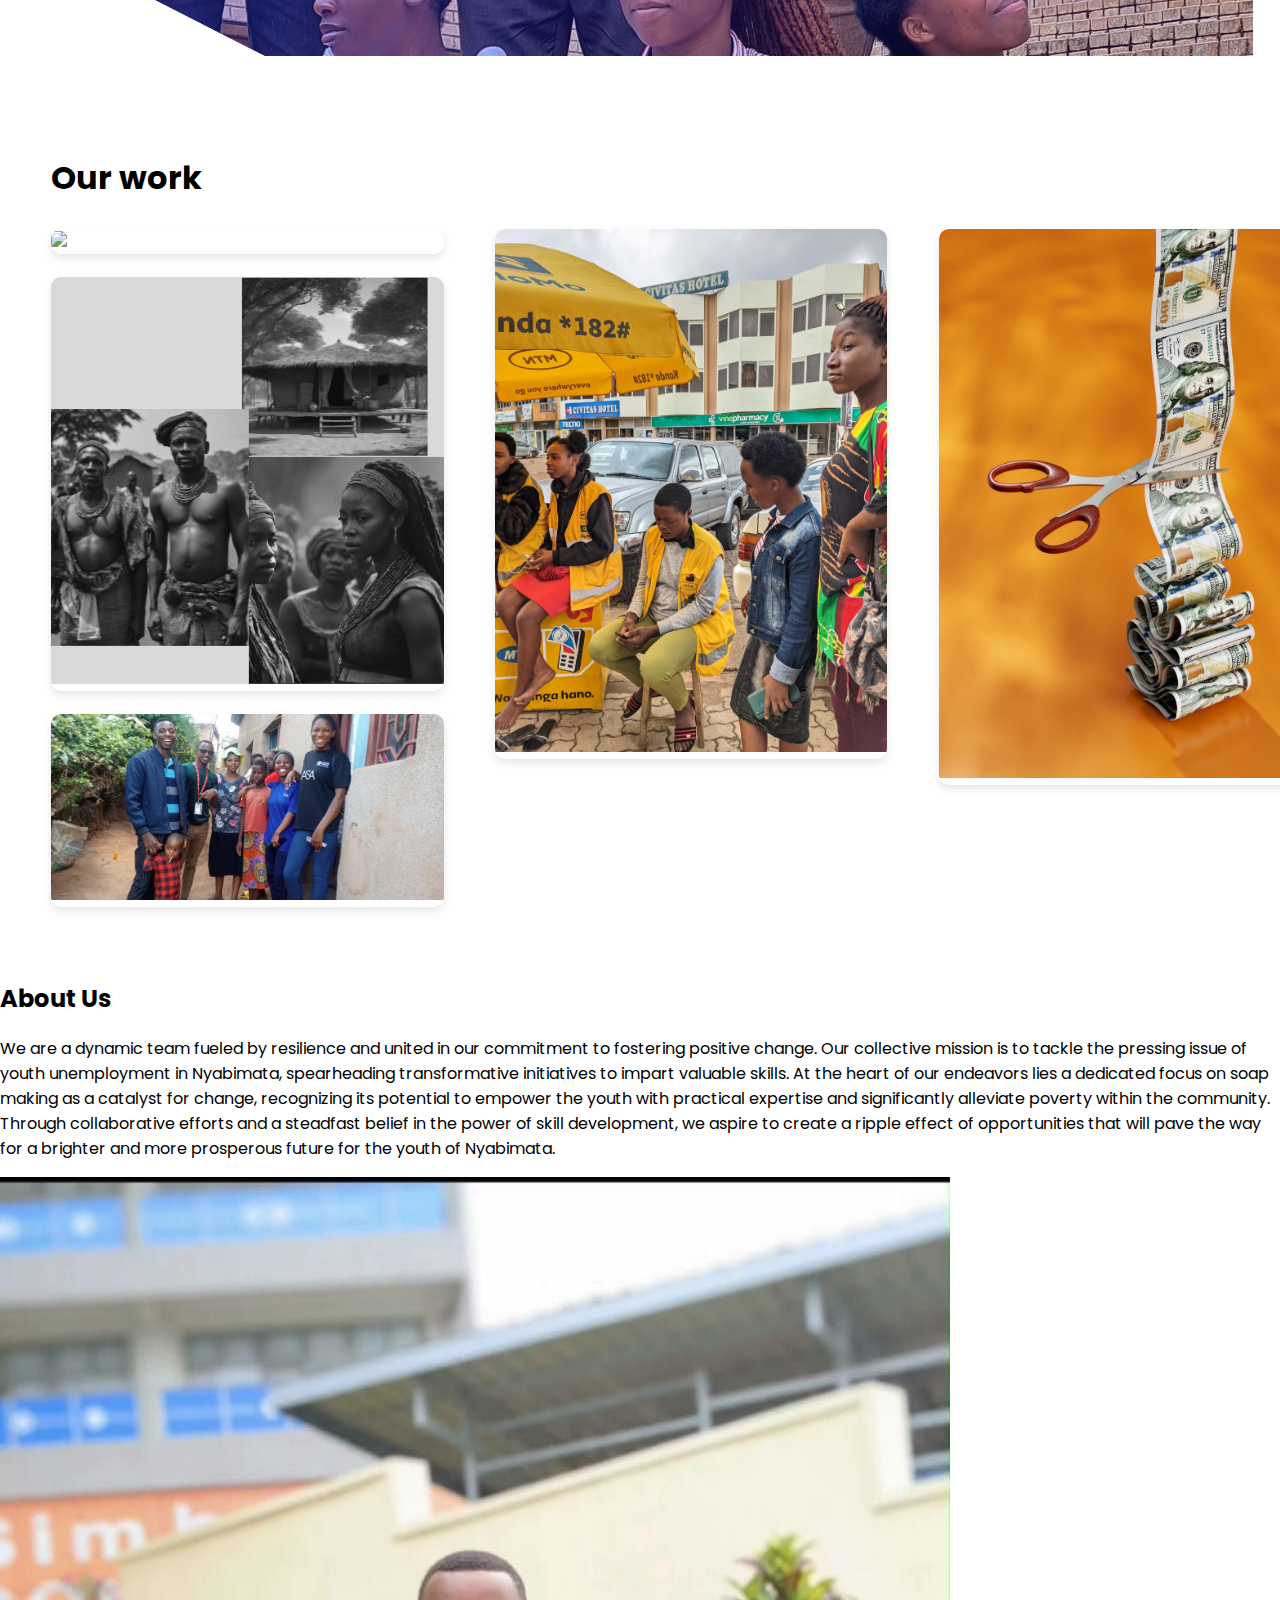
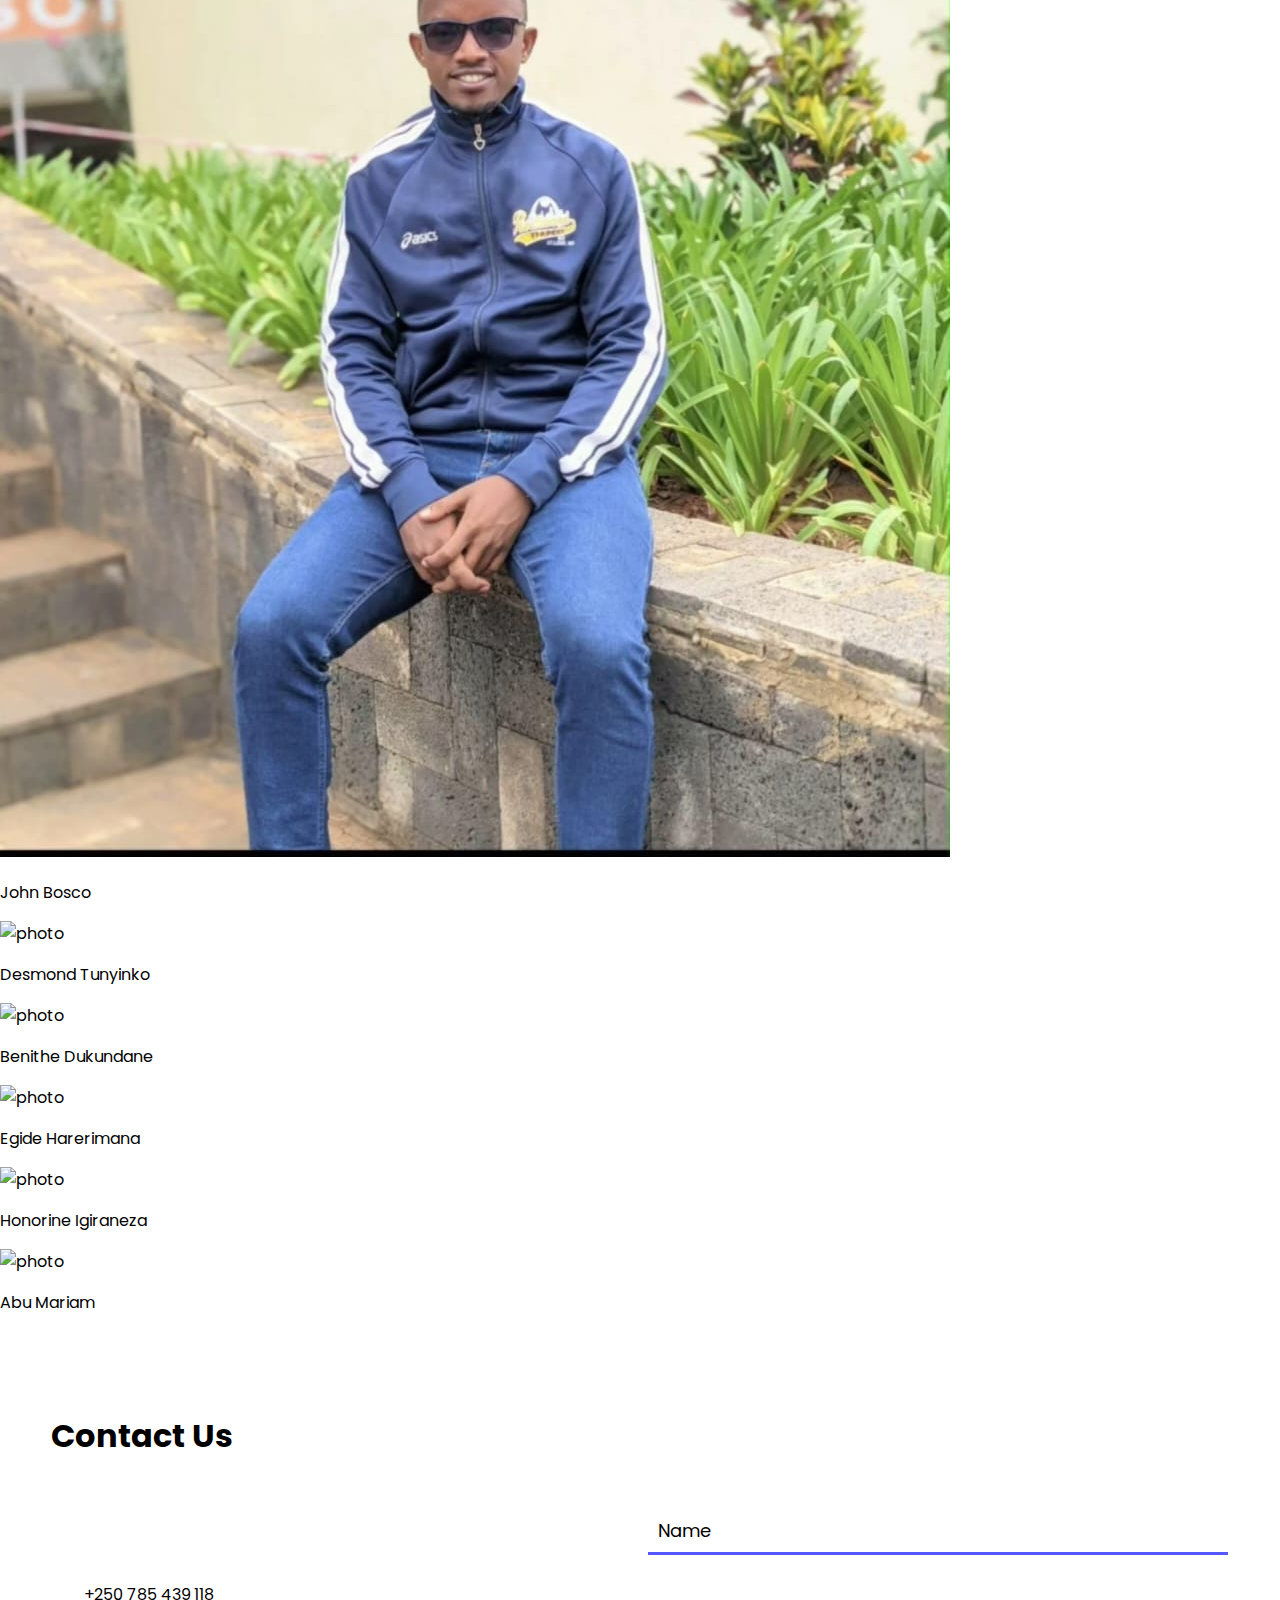
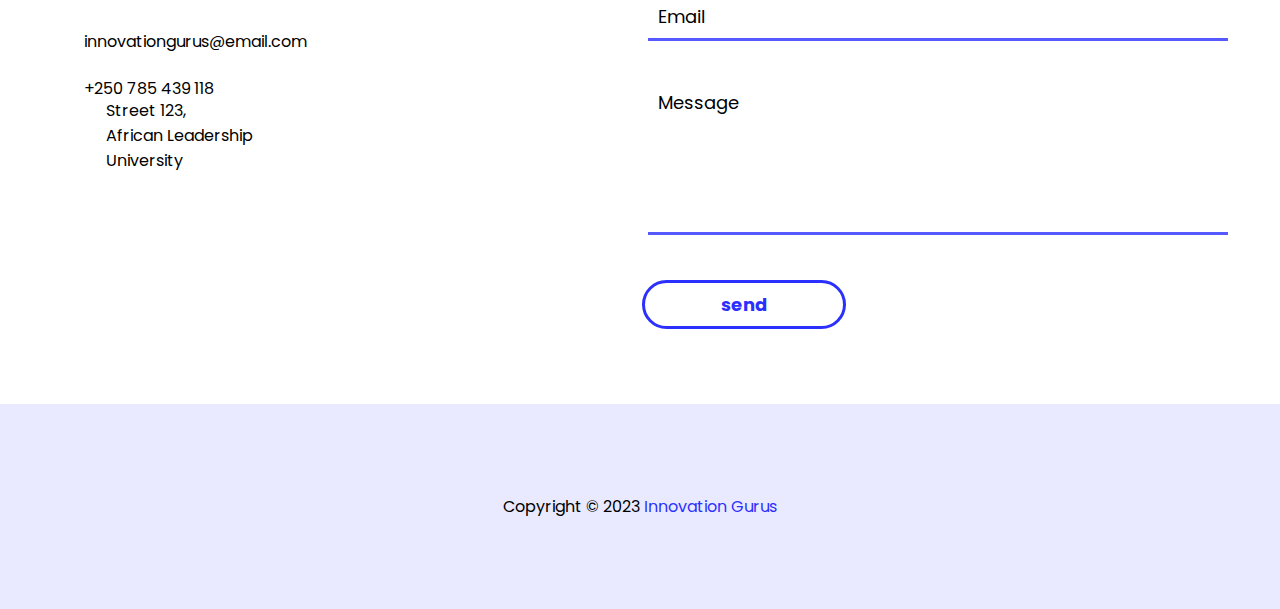
==== commit e904c9cc: "tweak" ====
--- a/index.html
+++ b/index.html
@@ -15,7 +15,7 @@
     <script src="particles.js" type="text/javascript"></script>
 </head>
 
-<body>
+<body class="w-screen h-screen">
     <div id="loading">
         <div id="spinner"></div>
     </div>
@@ -34,62 +34,62 @@
         <div class="box2 onlywide animated bounceOutRight" style="animation-delay:1.8s;"></div>
         <div class="box2 onlywide animated bounceOutRight" style="animation-delay:1.7s;"></div>
     </div>
-    <div>
-
-        <!-- dark background -->
-        <div id="particles-js"></div>
-        <header id="header" class="animated slideInDown" style="animation-delay:1.8s;">
-            <table>
-                <tr>
-                    <td id="logo">Innovation Gurus</td>
-                    <td id="navigation">
-                        <a href="#work">Work</a>
-                        <a href="#bio">About</a>
-                        <a href="">Blog</a>
-                        <a href="#contact">Contact</a>
-                    </td>
-                </tr>
-            </table>
-        </header>
-        <table id="top_part">
+
+    <header id="header" class="animated slideInDown w-full" style="animation-delay:1.8s;">
+        <table>
             <tr>
-                <td id="about" class="animated slideInLeft" style="animation-delay:2s;">
-                    <h1>We are Innovation Gurus; we care about bringing ideas into reality to solve the needs of people.
-                    </h1>
-                    <h4>Elevate jobs with skill-focused training for fewer jobless.</h4>
-
-                    <a class="challenge" href="#work"><button class="btn_one" style="animation-delay:2.2s;">
-                            Our Challenges
-                        </button>
-                    </a>
-                    <br>
-                    <table>
-                        <tr>
-                            <td class="animated zoomIn" style="animation-delay:2.2s;">
-                                <a target="_blank" href="https://www.instagram.com/innovation_gurus/" class="social"><i
-                                        class="fab fa-facebook"></i></a>
-                            </td>
-                            <td class="animated zoomIn" style="animation-delay:2.4s;">
-                                <a target="_blank" href="https://www.instagram.com/innovation_gurus/" class="social"><i
-                                        class="fab fa-twitter"></i></a>
-                            </td>
-                            <td class="animated zoomIn" style="animation-delay:2.6s;">
-                                <a target="_blank" href="https://www.instagram.com/innovation_gurus/" class="social"><i
-                                        class="fab fa-instagram"></i></a>
-                            </td>
-                        </tr>
-                    </table>
-                </td>
-                <td id="right-image-container">
-                    <div id="rightImage" class="animated jackInTheBox" style="animation-delay:2.2s;"></div>
+                <td id="logo">Innovation Gurus</td>
+                <td id="navigation">
+                    <a href="#work">Work</a>
+                    <a href="#bio">About</a>
+                    <a href="">Blog</a>
+                    <a href="#contact">Contact</a>
                 </td>
             </tr>
         </table>
+    </header>
+
+    <div id="home">
+        <!-- dark background -->
+        <div id="particles-js"></div>
+        <div id="top_part" class="flex flex-col lg:flex-row">
+            <div id="about" class="animated slideInLeft w-full lg:w-1/2" style="animation-delay:2s;">
+                <h1>
+                    We care about bringing ideas into reality to solve the needs of people.
+                </h1>
+                <h4 class="mt-8">Elevate jobs with skill-focused training for fewer jobless.</h4>
+
+                <a class="challenge mt-8" href="#work"><button class="btn_one" style="animation-delay:2.2s;">
+                        Our Work
+                    </button>
+                </a>
+                <br>
+                <table>
+                    <tr>
+                        <td class="animated zoomIn" style="animation-delay:2.2s;">
+                            <a target="_blank" href="https://www.instagram.com/innovation_gurus/" class="social"><i
+                                    class="fab fa-facebook"></i></a>
+                        </td>
+                        <td class="animated zoomIn" style="animation-delay:2.4s;">
+                            <a target="_blank" href="https://www.instagram.com/innovation_gurus/" class="social"><i
+                                    class="fab fa-twitter"></i></a>
+                        </td>
+                        <td class="animated zoomIn" style="animation-delay:2.6s;">
+                            <a target="_blank" href="https://www.instagram.com/innovation_gurus/" class="social"><i
+                                    class="fab fa-instagram"></i></a>
+                        </td>
+                    </tr>
+                </table>
+            </div>
+            <div id="right-image-container" class="w-full lg:w-1/2">
+                <div id="rightImage" class="animated jackInTheBox" style="animation-delay:2.2s;"></div>
+            </div>
+        </div>
         <!-- close  -->
     </div>
     <div id="work">
-        <h1>work</h1>
-        <div id="photos">
+        <h1 class="title mb-4 text-2xl text-gray-900 font-bold md:text-3xl">Our work</h1>
+        <div id="photos" class="mt-4">
             <div class="card">
                 <img onclick="magnify($(this).attr('src'))" src="./images/known.jpg">
                 <div class="description">
@@ -113,7 +113,7 @@
                 <img onclick="magnify($(this).attr('src'))" src="./images/Helplab.jpeg">
                 <div class="description">
                     <h2>Challenge 03: HELP-LAB</h2>
-                    <p>An opportunity we had to improve the quality life of community near our campus</p>
+                    <p>An opportunity we had to improve the quality of life of a community near our campus</p>
                     <a target="_blank" href="https://www.youtube.com/watch?v=DI0RZ8uJzmM"> <button>Learn
                             More</button></a>
                 </div>
@@ -123,11 +123,13 @@
                 <img onclick="magnify($(this).attr('src'))" src="./images/mtn.jpeg">
                 <div class="description">
                     <h2>Challenge 04: HUNT FOR TREASURE</h2>
-                    <p class="paragraph">Here, we had to practive researching, systems thinking, and human-centered
+                    <p class="paragraph">Here, we had to practice researching, systems thinking, and human-centered
                         design
                         though interviewing MTN agents
                     </p>
-                    <a target="_blank" href="#"> <button>Learn More</button></a>
+                    <a target="_blank"
+                        href="https://www.instagram.com/reel/CzMSZbmrC04/?igshid=ODhhZWM5NmIwOQ=="><button>Learn
+                            More</button></a>
                 </div>
             </div>
             <div class="card">
@@ -137,122 +139,100 @@
                     <p class="paragraph">This is where we gathered to discuss the expenses required to turn our mission
                         into reality.</p>
                     <a target="_blank"
-                        href="https://docs.google.com/spreadsheets/d/1UrjCfz4k7TJiQiqgcpRg-rnX3hRLEA8lvBGiZxGEBCk/edit#gid=1695479590">
+                        href="https://docs.google.com/spreadsheets/d/1UrjCfz4k7TJiQiqgcpRg-rnX3hRLEA8lvBGiZxGEBCk/edit">
                         <button>Learn More</button></a>
                 </div>
             </div>
         </div>
     </div>
-    <div id="bio">
-        <h1>Ubout Us</h1>
-        <div class="row">
-            <div class="our-team">
-                <div class="picture">
-                    <img class="img-fluid" src="./images/1.jpeg">
-                </div>
-                <div class="team-content">
-                    <h3 class="name">Jean Bosco</h3>
-                </div>
-                <ul class="social">
-                    <li><i class="fab fa-facebook"></i></li>
-                    <li><i class="fab fa-twitter"></i></li>
-                    <li><i class="fab fa-google-plus"></i></li>
-                    <li><i class="fab fa-linkedin"></i></li>
-                </ul>
-            </div>
-            <div class="our-team">
-                <div class="picture">
-                    <img class="img-fluid" src="./images/3.jpg">
-                </div>
-                <div class="team-content">
-                    <h3 class="name">Desmond Tunyinko</h3>
-                </div>
-                <ul class="social">
-                    <li><i class="fab fa-facebook"></i></li>
-                    <li><i class="fab fa-twitter"></i></li>
-                    <li><i class="fab fa-google-plus"></i></li>
-                    <li><i class="fab fa-linkedin"></i></li>
-                </ul>
-            </div>
-
-            <div class="our-team">
-                <div class="picture">
-                    <img class="img-fluid" src="./images/4.jpg">
-                </div>
-                <div class="team-content">
-                    <h3 class="name">Benithe Dufatanye</h3>
-                </div>
-                <ul class="social">
-                    <li><i class="fab fa-facebook"></i></li>
-                    <li><i class="fab fa-twitter"></i></li>
-                    <li><i class="fab fa-google-plus"></i></li>
-                    <li><i class="fab fa-linkedin"></i></li>
-                </ul>
-            </div>
-
-            <!-- second part -->
-            <div class="our-team">
-                <div class="picture">
-                    <img class="img-fluid" src="./images/6.jpg">
-                </div>
-                <div class="team-content">
-                    <h3 class="name">Egide Harerimana</h3>
-                </div>
-                <ul class="social">
-                    <li><i class="fab fa-facebook"></i></li>
-                    <li><i class="fab fa-twitter"></i></li>
-                    <li><i class="fab fa-google-plus"></i></li>
-                    <li><i class="fab fa-linkedin"></i></li>
-                </ul>
-            </div>
-            <div class="our-team">
-                <div class="picture">
-                    <img class="img-fluid" src="./images/7.jpg">
-                </div>
-                <div class="team-content">
-                    <h3 class="name">Honorine Igiraneza</h3>
-                </div>
-                <ul class="social">
-                    <li><i class="fab fa-facebook"></i></li>
-                    <li><i class="fab fa-twitter"></i></li>
-                    <li><i class="fab fa-google-plus"></i></li>
-                    <li><i class="fab fa-linkedin"></i></li>
-                </ul>
-            </div>
-
-            <div class="our-team">
-                <div class="picture">
-                    <img class="img-fluid" src="./images/8.jpg">
-                </div>
-                <div class="team-content">
-                    <h3 class="name">Abu Mariam</h3>
-                </div>
-                <ul class="social">
-                    <li><i class="fab fa-facebook"></i></li>
-                    <li><i class="fab fa-twitter"></i></li>
-                    <li><i class="fab fa-google-plus"></i></li>
-                    <li><i class="fab fa-linkedin"></i></li>
-                </ul>
-            </div>
+    <div class="py-20 bg-gray-50">
+        <div class="mx-auto px-6 md:px-12 xl:px-32">
+            <div class="mb-16 text-center">
+                <h2 class="mb-4 text-center text-2xl text-gray-900 font-bold md:text-4xl">About Us</h2>
+                <p class="lg:w-8/12 lg:mx-auto text-lg mt-4">We are a dynamic team fueled by resilience and united in
+                    our commitment to fostering positive change. Our collective mission is to tackle the pressing issue
+                    of youth unemployment in Nyabimata, spearheading transformative initiatives to impart valuable
+                    skills. At the heart of our endeavors lies a dedicated focus on soap making as a catalyst for
+                    change, recognizing its potential to empower the youth with practical expertise and significantly
+                    alleviate poverty within the community. Through collaborative efforts and a steadfast belief in the
+                    power of skill development, we aspire to create a ripple effect of opportunities that will pave the
+                    way for a brighter and more prosperous future for the youth of Nyabimata.</p>
+            </div>
+            <section class="w-full mx-auto px-4 sm:px-6 lg:px-4">
+                <div class="grid grid-cols-1 sm:grid-cols-2 md:grid-cols-2 lg:grid-cols-3 xl:grid-cols-6 gap-6">
+                    <div class="w-full bg-white rounded-lg p-12 flex flex-col justify-center items-center">
+                        <div class="mb-8">
+                            <img class="object-center object-cover rounded-full h-36 w-36" src="./images/1.jpeg"
+                                alt="photo">
+                        </div>
+                        <div class="text-center">
+                            <p class="text-xl mb-2">John Bosco</p>
+                        </div>
+                    </div>
+                    <div class="w-full bg-white rounded-lg p-12 flex flex-col justify-center items-center">
+                        <div class="mb-8">
+                            <img class="object-center object-cover rounded-full h-36 w-36" src="images/3.jpg"
+                                alt="photo">
+                        </div>
+                        <div class="text-center">
+                            <p class="text-xl mb-2">Desmond Tunyinko</p>
+                        </div>
+                    </div>
+                    <div class="w-full bg-white rounded-lg p-12 flex flex-col justify-center items-center">
+                        <div class="mb-8">
+                            <img class="object-center object-cover rounded-full h-36 w-36" src="images/4.jpg"
+                                alt="photo">
+                        </div>
+                        <div class="text-center">
+                            <p class="text-xl mb-2">Benithe Dukundane</p>
+                        </div>
+                    </div>
+                    <div class="w-full bg-white rounded-lg p-12 flex flex-col justify-center items-center">
+                        <div class="mb-8">
+                            <img class="object-center object-cover rounded-full h-36 w-36" src="images/6.jpg"
+                                alt="photo">
+                        </div>
+                        <div class="text-center">
+                            <p class="text-xl mb-2">Egide Harerimana</p>
+                        </div>
+                    </div>
+                    <div class="w-full bg-white rounded-lg p-12 flex flex-col justify-center items-center">
+                        <div class="mb-8">
+                            <img class="object-center object-cover rounded-full h-36 w-36" src="images/7.jpg"
+                                alt="photo">
+                        </div>
+                        <div class="text-center">
+                            <p class="text-xl mb-2">Honorine Igiraneza</p>
+                        </div>
+                    </div>
+                    <div class="w-full bg-white rounded-lg p-12 flex flex-col justify-center items-center">
+                        <div class="mb-8">
+                            <img class="object-center object-cover rounded-full h-36 w-36" src="images/8.jpg"
+                                alt="photo">
+                        </div>
+                        <div class="text-center">
+                            <p class="text-xl mb-2">Abu Mariam</p>
+                        </div>
+                    </div>
+                </div>
+            </section>
         </div>
-
-
     </div>
     <div id="contact">
-        <h1>contact</h1>
+        <h1 class="title mb-4 text-2xl text-gray-900 font-bold md:text-3xl">Contact Us</h1>
         <table>
             <tr>
                 <td>
                     <div id="inner_div">
                         <table id="inner_table">
                             <tr>
-                                <td><i class="fas fa-phone"></i> &nbsp; +1 234 567 8910</td>
+                                <td><i class="fas fa-phone"></i> &nbsp; +250 785 439 118</td>
                             </tr>
                             <tr>
                                 <td><i class="fas fa-at"></i> &nbsp; innovationgurus@email.com</td>
                             </tr>
                             <tr>
-                                <td><i class="fas fa-fax"></i> &nbsp; +1 234 567 8910</td>
+                                <td><i class="fas fa-fax"></i> &nbsp; +250 785 439 118</td>
                             </tr>
                             <tr>
                                 <td><i class="fas fa-map-marker-alt"></i>
@@ -275,7 +255,7 @@
                     </div>
                 </td>
                 <td>
-                    <form>
+                    <form class="border border-1 border-blue-300 rounded-lg p-8">
                         <input type="text" placeholder="Name" required>
                         <input type="email" placeholder="Email" required><br>
                         <textarea placeholder="Message" required rows="5"></textarea><br>
@@ -290,6 +270,7 @@
     </div>
     <script src="index.js" type="text/javascript"></script>
     <script src="app.js" type="text/javascript"></script>
+    <script src="https://cdn.tailwindcss.com"></script>
 </body>
 
 </html>--- a/index.css
+++ b/index.css
@@ -116,12 +116,14 @@
 header {
     width: 92vw;
     padding: 6vh 4vw;
-    position: fixed;
     font-weight: bold;
     background: transparent;
     color: black;
     transition: 0.4s ease-in-out;
     z-index: 2;
+    position: fixed;
+    left: 0;
+    top: 0;
 }
 
 header table {
@@ -171,8 +173,8 @@
 }
 
 #logo {
-    font-size: 24px;
-    color: var(--primary-color);
+    font-size: 28px;
+    font-weight: 900;
 }
 
 #navigation {
@@ -192,17 +194,16 @@
     border-bottom: 2px solid #fff;
 }
 
+#home {
+    margin-top: 12vh;
+}
+
 #top_part {
     width: 100%;
     border: 2vh solid #fff;
 }
 
-#top_part tr td {
-    width: 50%;
-}
-
 #about {
-    width: 84% !important;
     height: 95vh;
     display: flex;
     flex-direction: column;
@@ -279,10 +280,9 @@
 }
 
 #rightImage {
-    width: 100%;
     height: 70vh;
     margin-top: 5vh;
-    background: linear-gradient(150deg, var(--primary-shade-2), var(--primary-shade-3)), url("./images/home.jpg") center center;
+    background: linear-gradient(150deg, var(--primary-shade-2), var(--primary-shade-3)), url("./images/home 1.jpg") center center;
     /* background: url("./images//home.jpg") center center; */
     background-size: cover;
     background-repeat: no-repeat;
@@ -290,15 +290,23 @@
 }
 
 #work {
-    width: 92vw;
+    width: 100%;
     padding: 6vh 4vw;
     font-weight: bold;
 }
 
 #work h1 {
     padding: 5px 0px;
-    border-bottom: 4px solid var(--primary-color);
     width: 6%;
+}
+
+
+#row {
+    columns: 3;
+    width: 100%;
+    z-index: 1;
+    column-gap: 4%;
+    transition: 0.4s ease-in-out;
 }
 
 #photos {
@@ -327,7 +335,6 @@
 
 #bio h1 {
     padding: 5px 0px;
-    border-bottom: 4px solid var(--primary-color);
     width: 10%;
 }
 
@@ -338,7 +345,6 @@
 
 #contact h1 {
     padding: 5px 0px;
-    border-bottom: 4px solid var(--primary-color);
     width: 10%;
 }
 
@@ -417,6 +423,7 @@
     padding: 10vh 0px;
     text-align: center;
     font-weight: normal;
+    background-color: var(--primary-shade-3);
 }
 
 #footer a {
@@ -447,6 +454,11 @@
 
 ::-webkit-scrollbar-thumb:hover {
     background: rgba(0, 0, 0, 0.8);
+}
+
+.title {
+    width: auto !important;
+    display: inline-block !important;
 }
 
 @media (max-width: 1000px) {
@@ -455,6 +467,11 @@
         column-gap: 0%;
     }
 
+    #row {
+        columns: 1;
+        width: 100;
+    }
+
     #photos img {
         margin: 2% 0px;
     }
@@ -464,34 +481,15 @@
         cursor: pointer;
     }
 
-    #rightImage {
-        display: none;
-    }
-
     #top_part {
         border: 0px;
     }
 
-    #top_part tr td {
-        width: 100%;
-        text-align: center;
-    }
-
     #about {
-        width: 92% !important;
         height: 75vh;
         padding-top: 20vh !important;
         text-align: center;
         padding: 0px 4%;
-    }
-
-    #about table {
-        width: 100%;
-        margin-top: 6vh;
-    }
-
-    #about table tr td {
-        text-align: center;
     }
 
     .btn_one {
@@ -530,7 +528,7 @@
     }
 
     #bio h1 {
-        width: 25%;
+        width: 40%;
     }
 
     #contact h1 {
@@ -554,12 +552,6 @@
     #navigation a {
         color: #000;
     }
-}
-
-.row {
-    columns: 3;
-    column-gap: 4%;
-    transition: 0.4s ease-in-out;
 }
 
 .our-team {
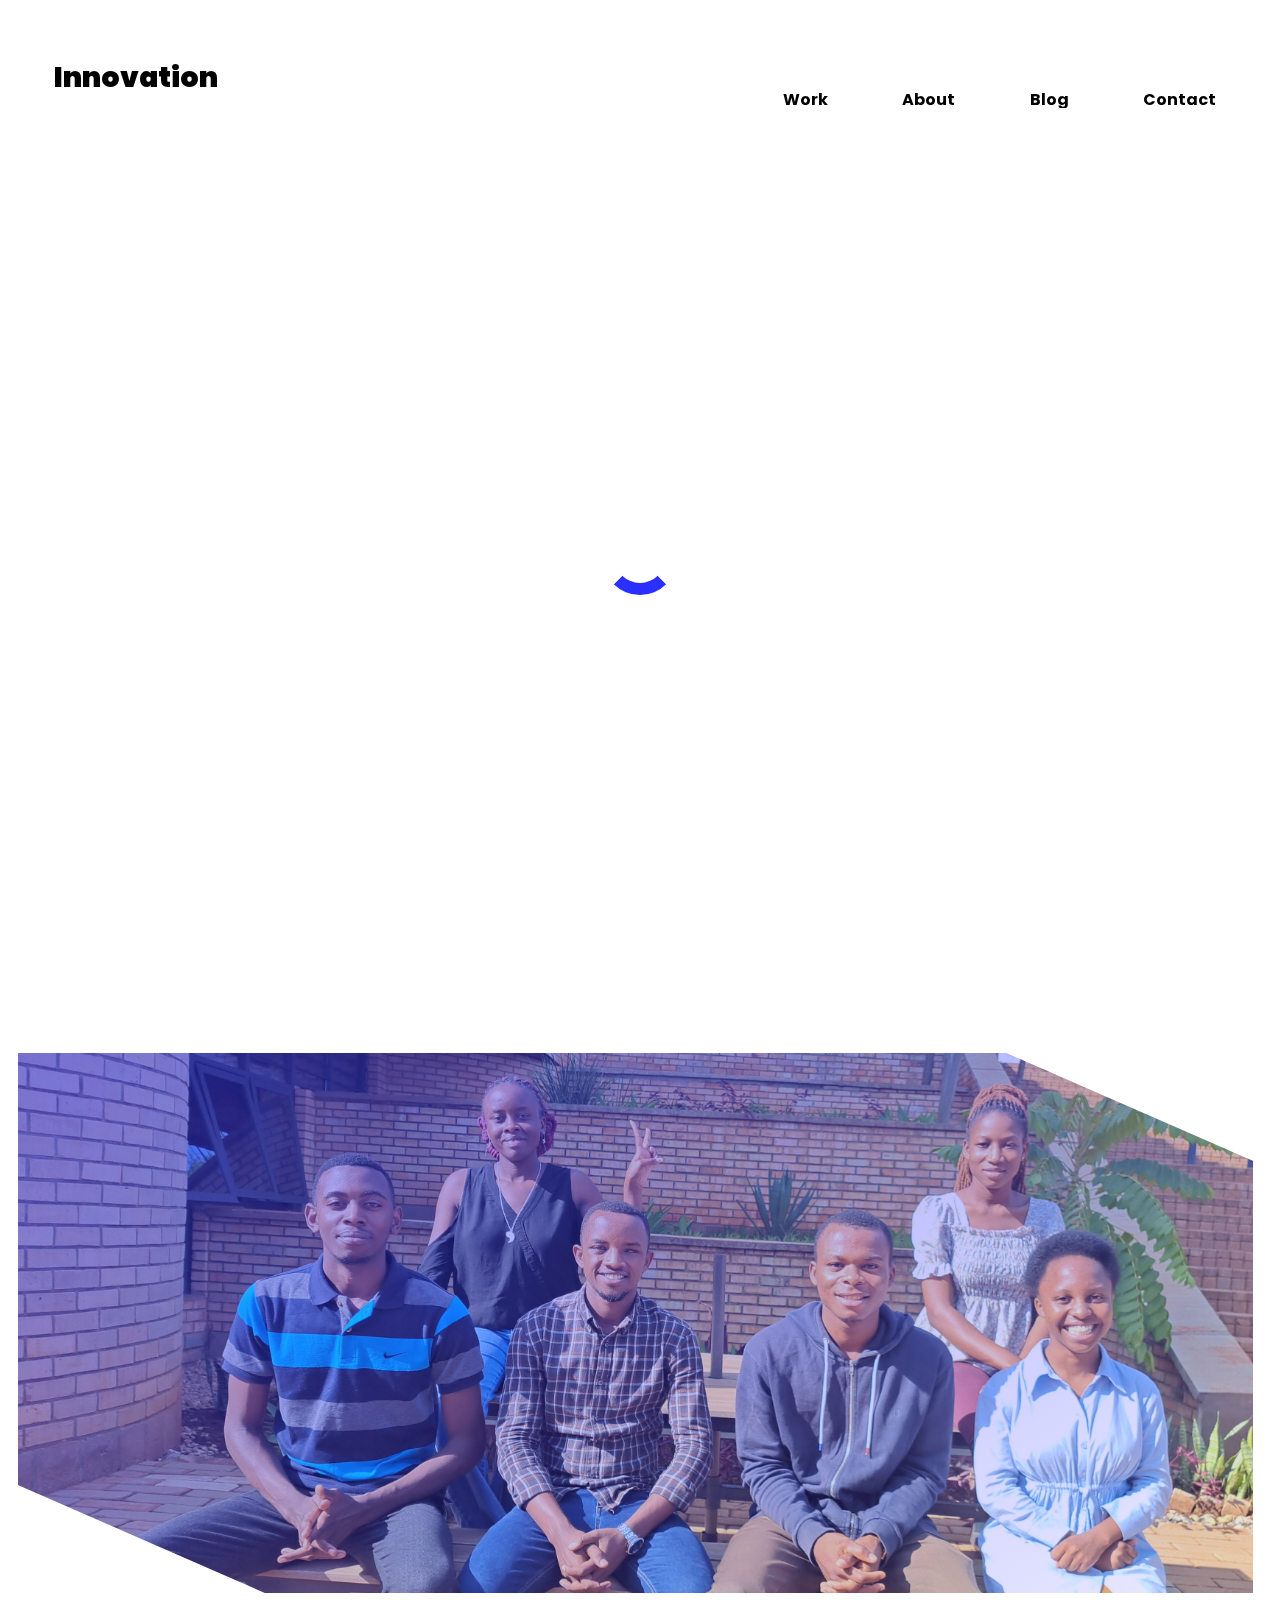
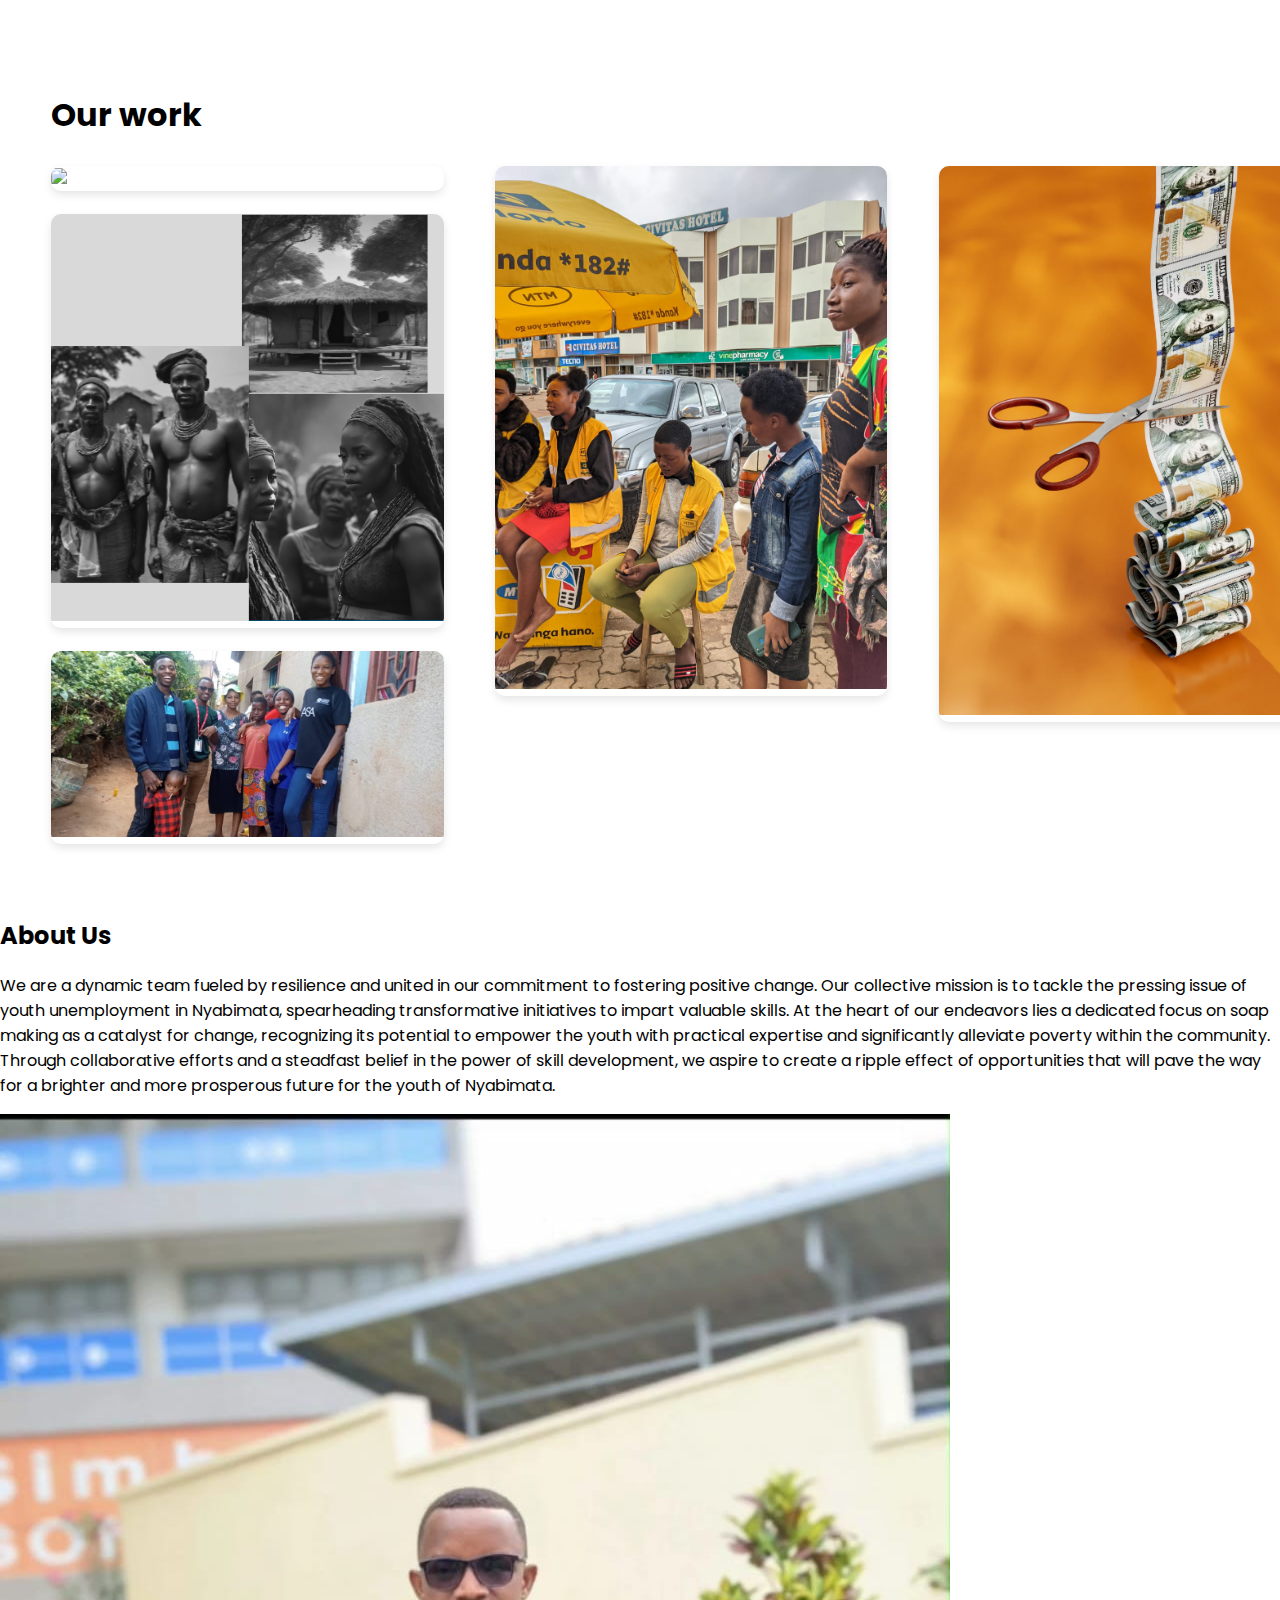
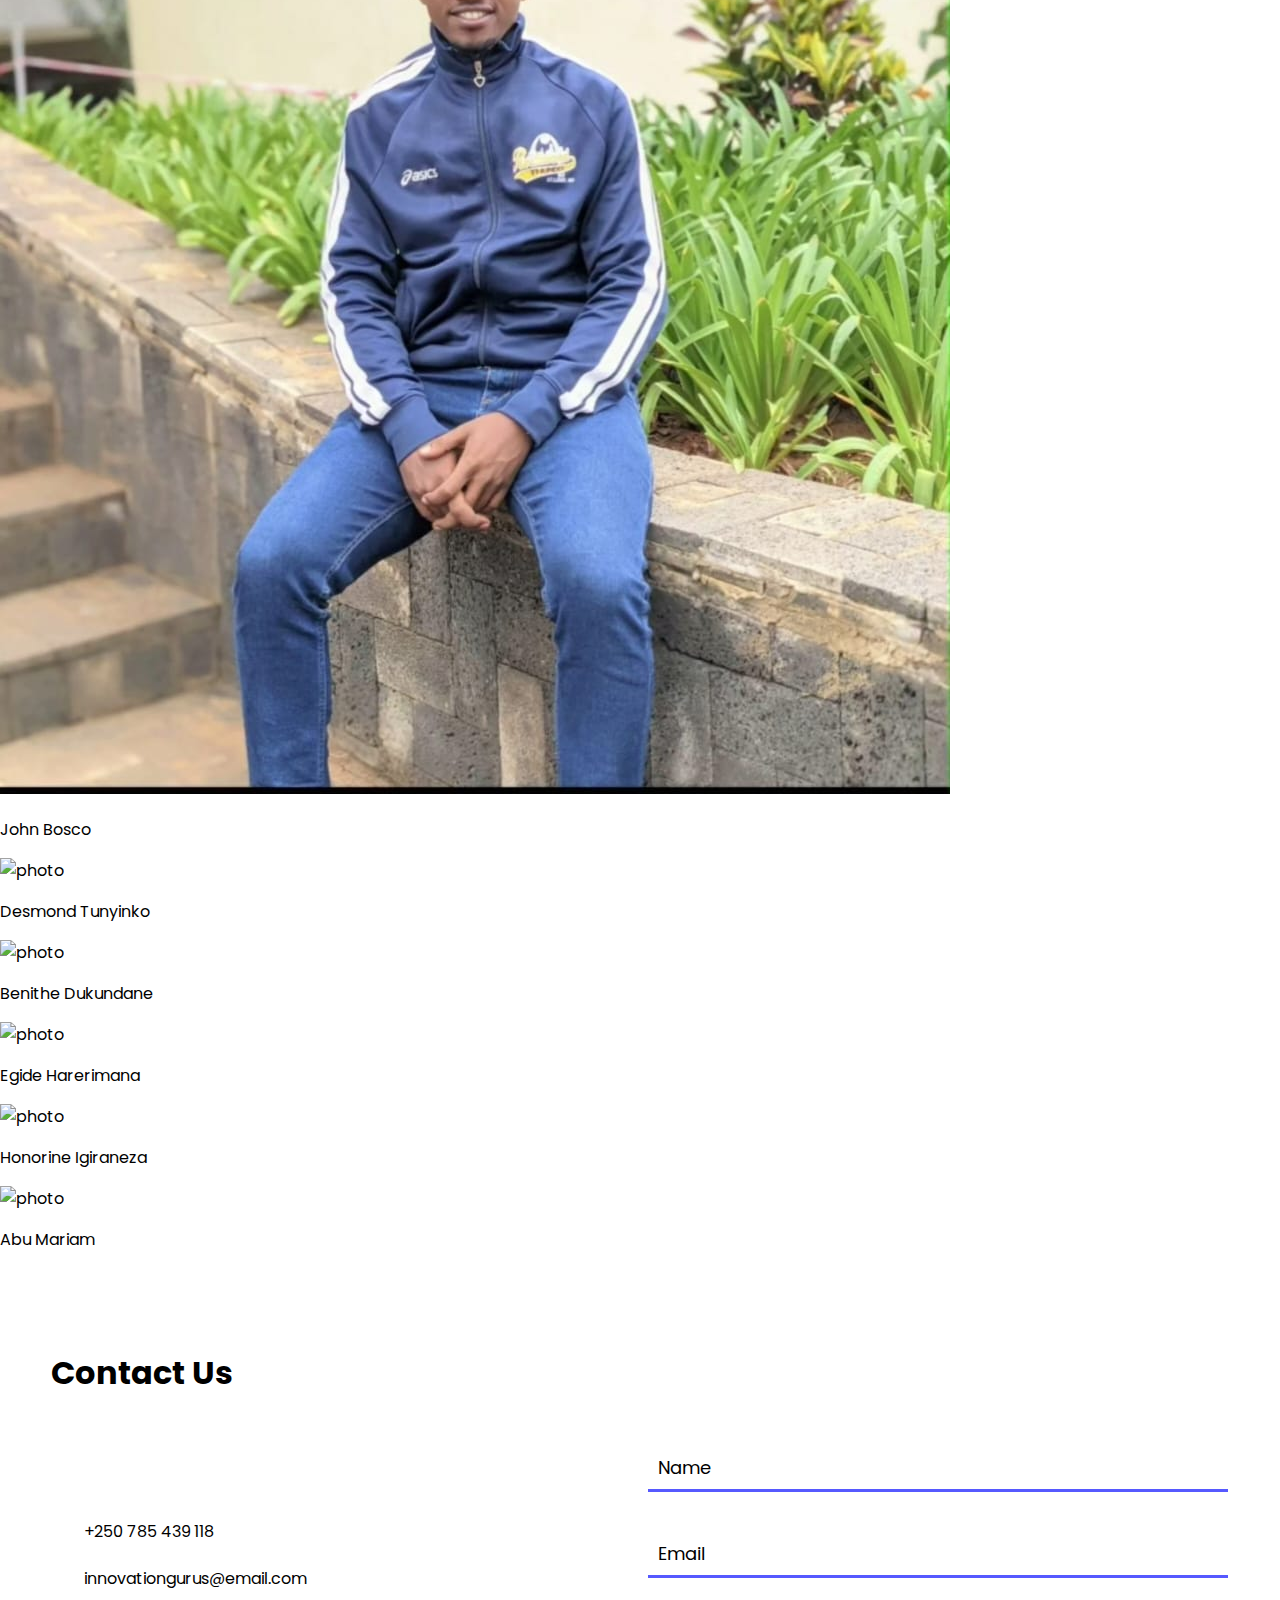
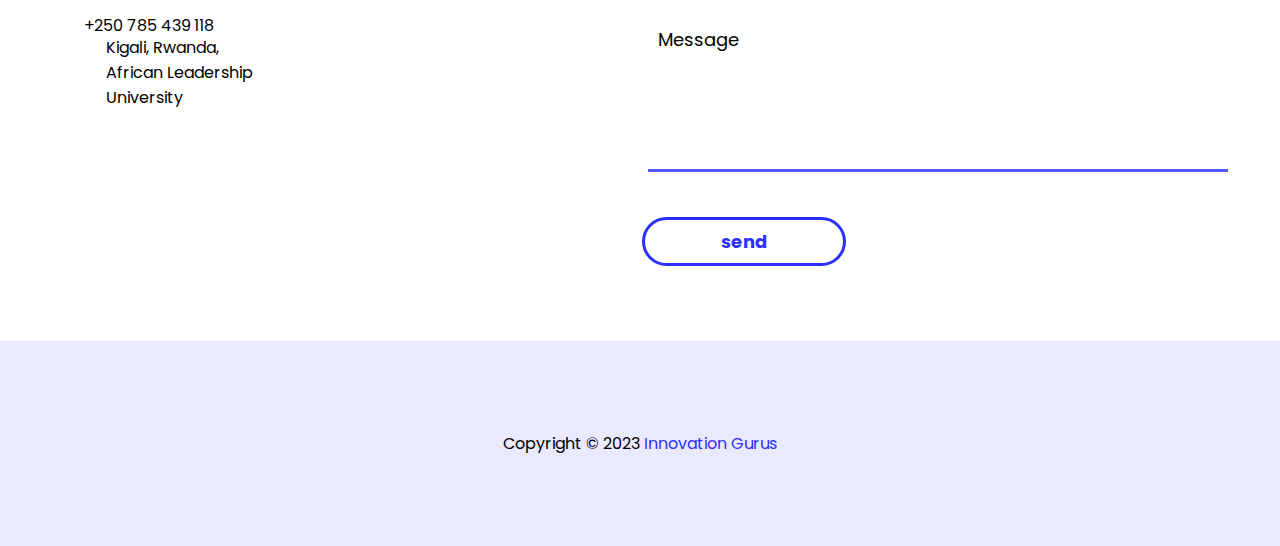
==== commit f3d42aac: "changed image" ====
--- a/index.html
+++ b/index.html
@@ -50,8 +50,6 @@
     </header>
 
     <div id="home">
-        <!-- dark background -->
-        <div id="particles-js"></div>
         <div id="top_part" class="flex flex-col lg:flex-row">
             <div id="about" class="animated slideInLeft w-full lg:w-1/2" style="animation-delay:2s;">
                 <h1>
@@ -145,7 +143,7 @@
             </div>
         </div>
     </div>
-    <div class="py-20 bg-gray-50">
+    <div class="py-20">
         <div class="mx-auto px-6 md:px-12 xl:px-32">
             <div class="mb-16 text-center">
                 <h2 class="mb-4 text-center text-2xl text-gray-900 font-bold md:text-4xl">About Us</h2>
@@ -166,7 +164,7 @@
                                 alt="photo">
                         </div>
                         <div class="text-center">
-                            <p class="text-xl mb-2">John Bosco</p>
+                            <p class="text-md mb-2">John Bosco</p>
                         </div>
                     </div>
                     <div class="w-full bg-white rounded-lg p-12 flex flex-col justify-center items-center">
@@ -175,7 +173,7 @@
                                 alt="photo">
                         </div>
                         <div class="text-center">
-                            <p class="text-xl mb-2">Desmond Tunyinko</p>
+                            <p class="text-md mb-2">Desmond Tunyinko</p>
                         </div>
                     </div>
                     <div class="w-full bg-white rounded-lg p-12 flex flex-col justify-center items-center">
@@ -184,7 +182,7 @@
                                 alt="photo">
                         </div>
                         <div class="text-center">
-                            <p class="text-xl mb-2">Benithe Dukundane</p>
+                            <p class="text-md mb-2">Benithe Dukundane</p>
                         </div>
                     </div>
                     <div class="w-full bg-white rounded-lg p-12 flex flex-col justify-center items-center">
@@ -193,7 +191,7 @@
                                 alt="photo">
                         </div>
                         <div class="text-center">
-                            <p class="text-xl mb-2">Egide Harerimana</p>
+                            <p class="text-md mb-2">Egide Harerimana</p>
                         </div>
                     </div>
                     <div class="w-full bg-white rounded-lg p-12 flex flex-col justify-center items-center">
@@ -202,7 +200,7 @@
                                 alt="photo">
                         </div>
                         <div class="text-center">
-                            <p class="text-xl mb-2">Honorine Igiraneza</p>
+                            <p class="text-md mb-2">Honorine Igiraneza</p>
                         </div>
                     </div>
                     <div class="w-full bg-white rounded-lg p-12 flex flex-col justify-center items-center">
@@ -211,7 +209,7 @@
                                 alt="photo">
                         </div>
                         <div class="text-center">
-                            <p class="text-xl mb-2">Abu Mariam</p>
+                            <p class="text-md mb-2">Abu Mariam</p>
                         </div>
                     </div>
                 </div>
@@ -237,7 +235,7 @@
                             <tr>
                                 <td><i class="fas fa-map-marker-alt"></i>
                                     <div id="address">
-                                        Street 123,<br>
+                                        Kigali, Rwanda,<br>
                                         African Leadership<br>
                                         University
                                     </div>
--- a/index.css
+++ b/index.css
@@ -280,10 +280,9 @@
 }
 
 #rightImage {
-    height: 70vh;
-    margin-top: 5vh;
-    background: linear-gradient(150deg, var(--primary-shade-2), var(--primary-shade-3)), url("./images/home 1.jpg") center center;
-    /* background: url("./images//home.jpg") center center; */
+    height: 60vh;
+    margin-top: 8vh;
+    background: linear-gradient(150deg, var(--primary-shade-2), var(--primary-shade-3)), url("./images/c01.jpg") center right;
     background-size: cover;
     background-repeat: no-repeat;
     clip-path: polygon(0 0, 80% 0, 100% 20%, 100% 100%, 20% 100%, 0 80%);
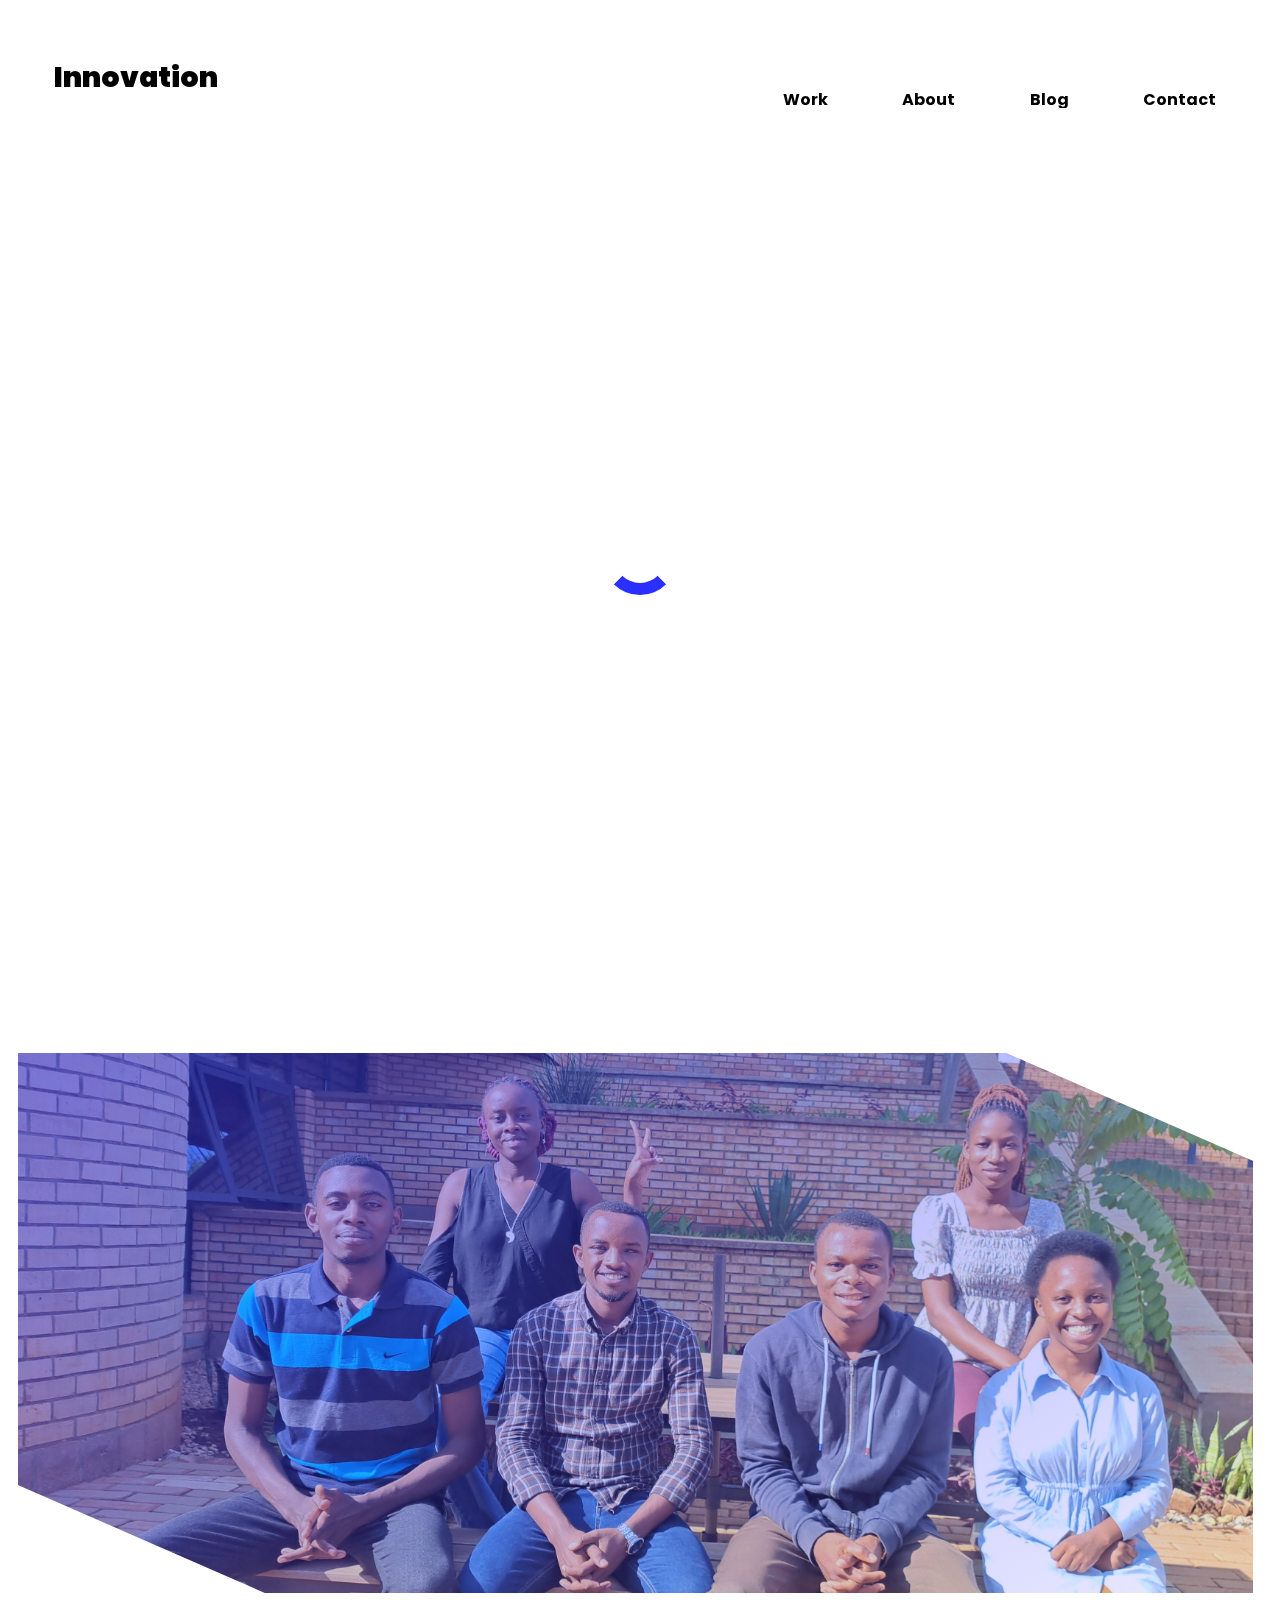
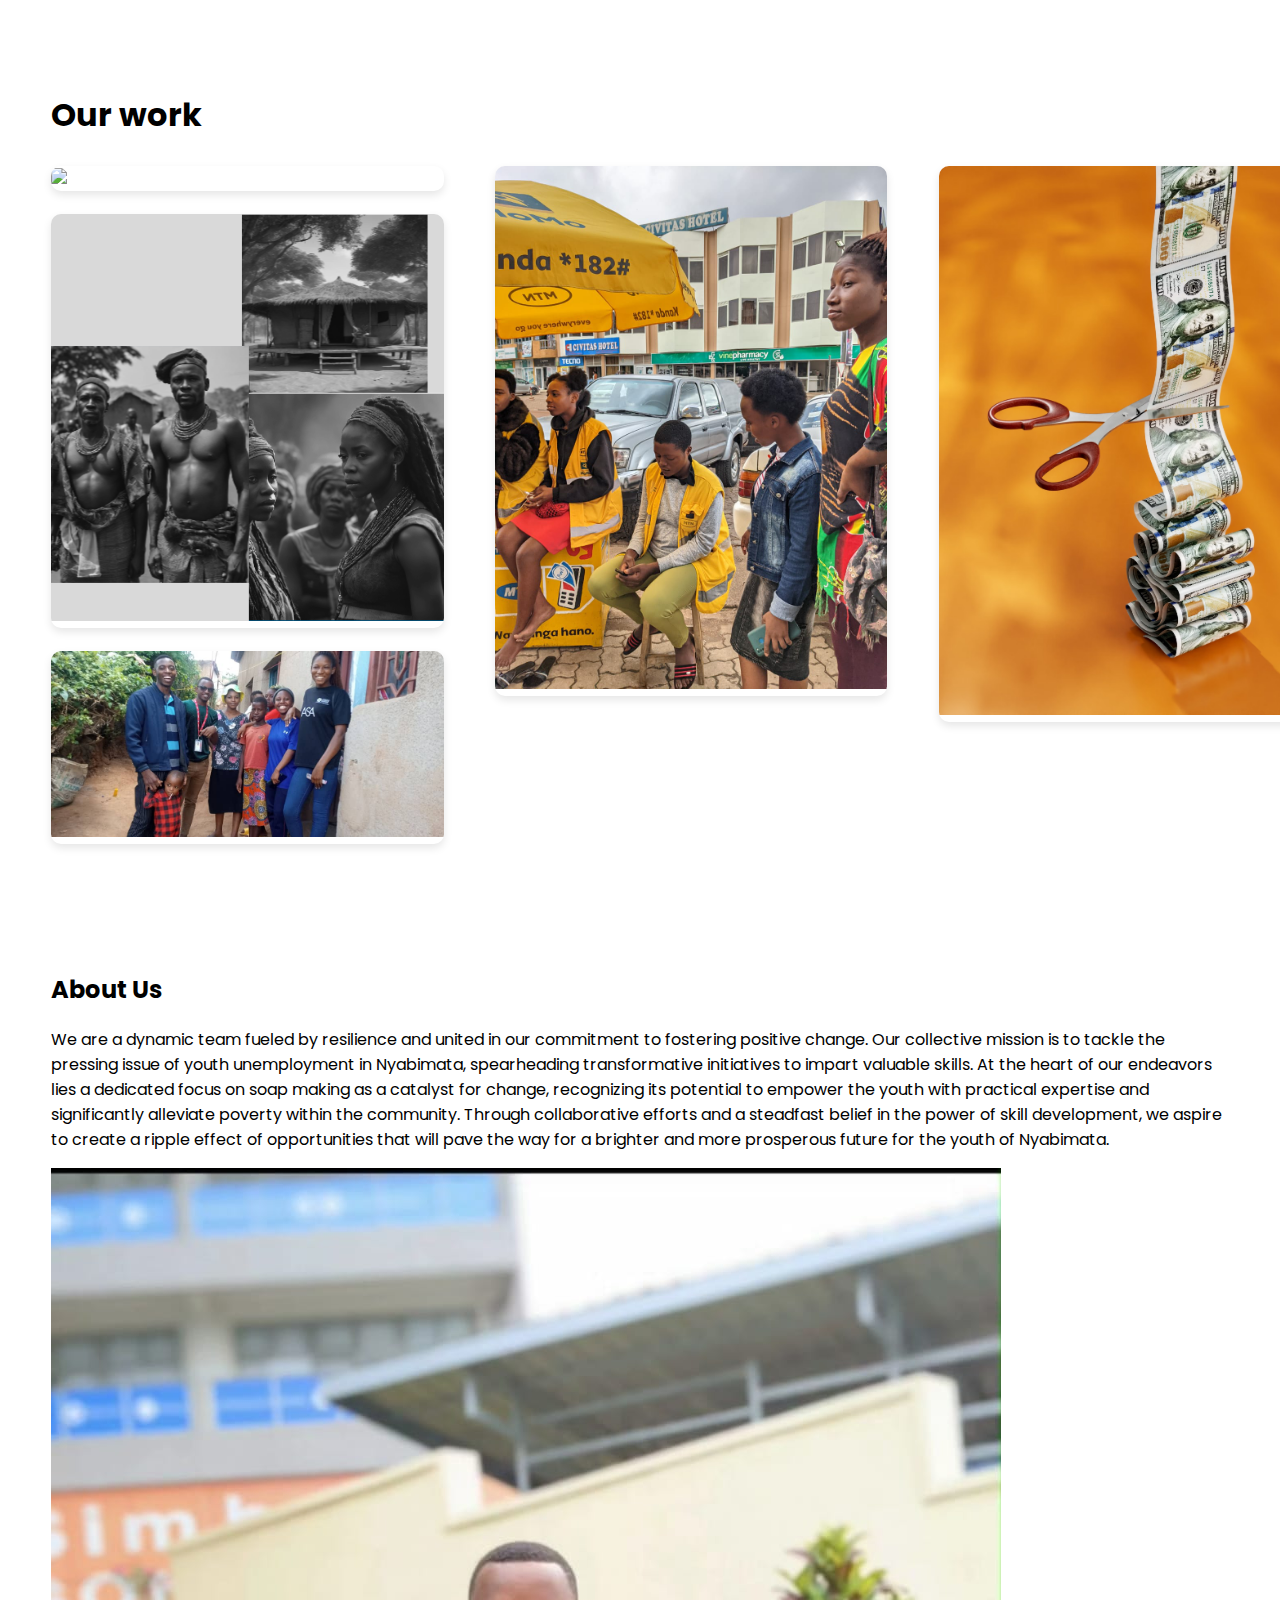
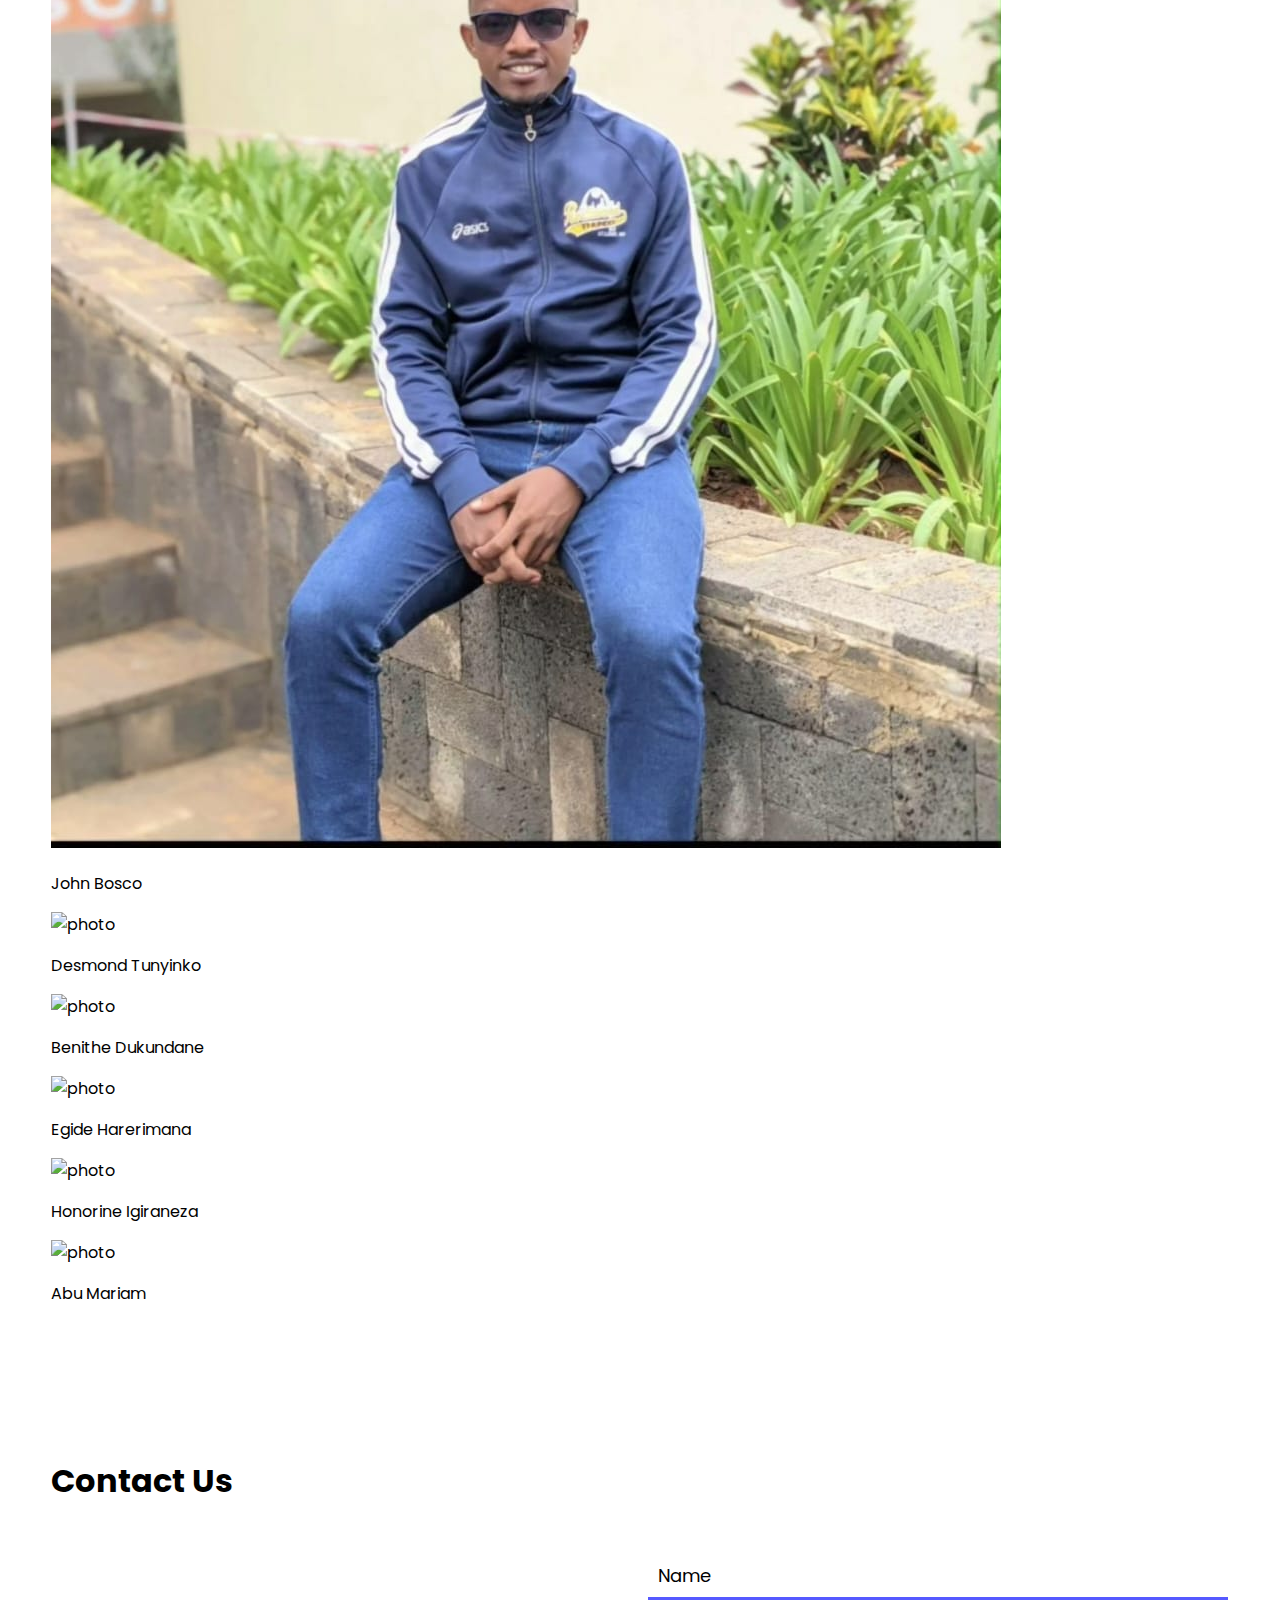
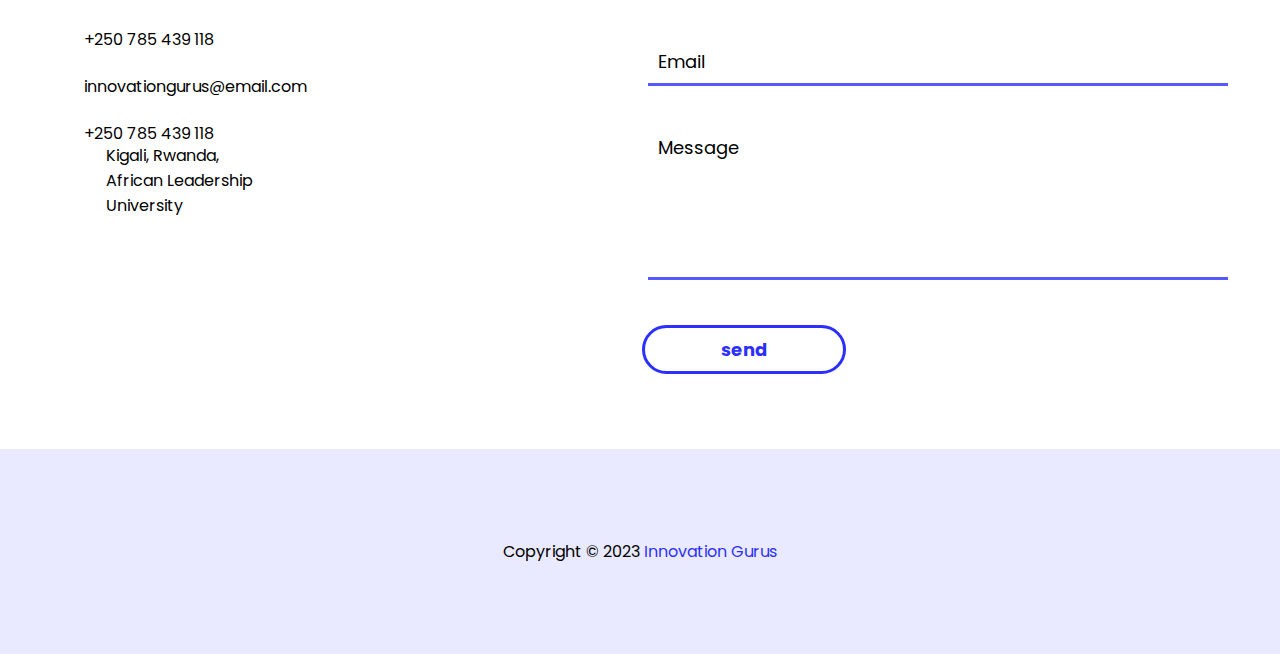
==== commit d89e966d: "changed image" ====
--- a/index.html
+++ b/index.html
@@ -143,7 +143,7 @@
             </div>
         </div>
     </div>
-    <div class="py-20">
+    <div id="bio" class="py-20">
         <div class="mx-auto px-6 md:px-12 xl:px-32">
             <div class="mb-16 text-center">
                 <h2 class="mb-4 text-center text-2xl text-gray-900 font-bold md:text-4xl">About Us</h2>
